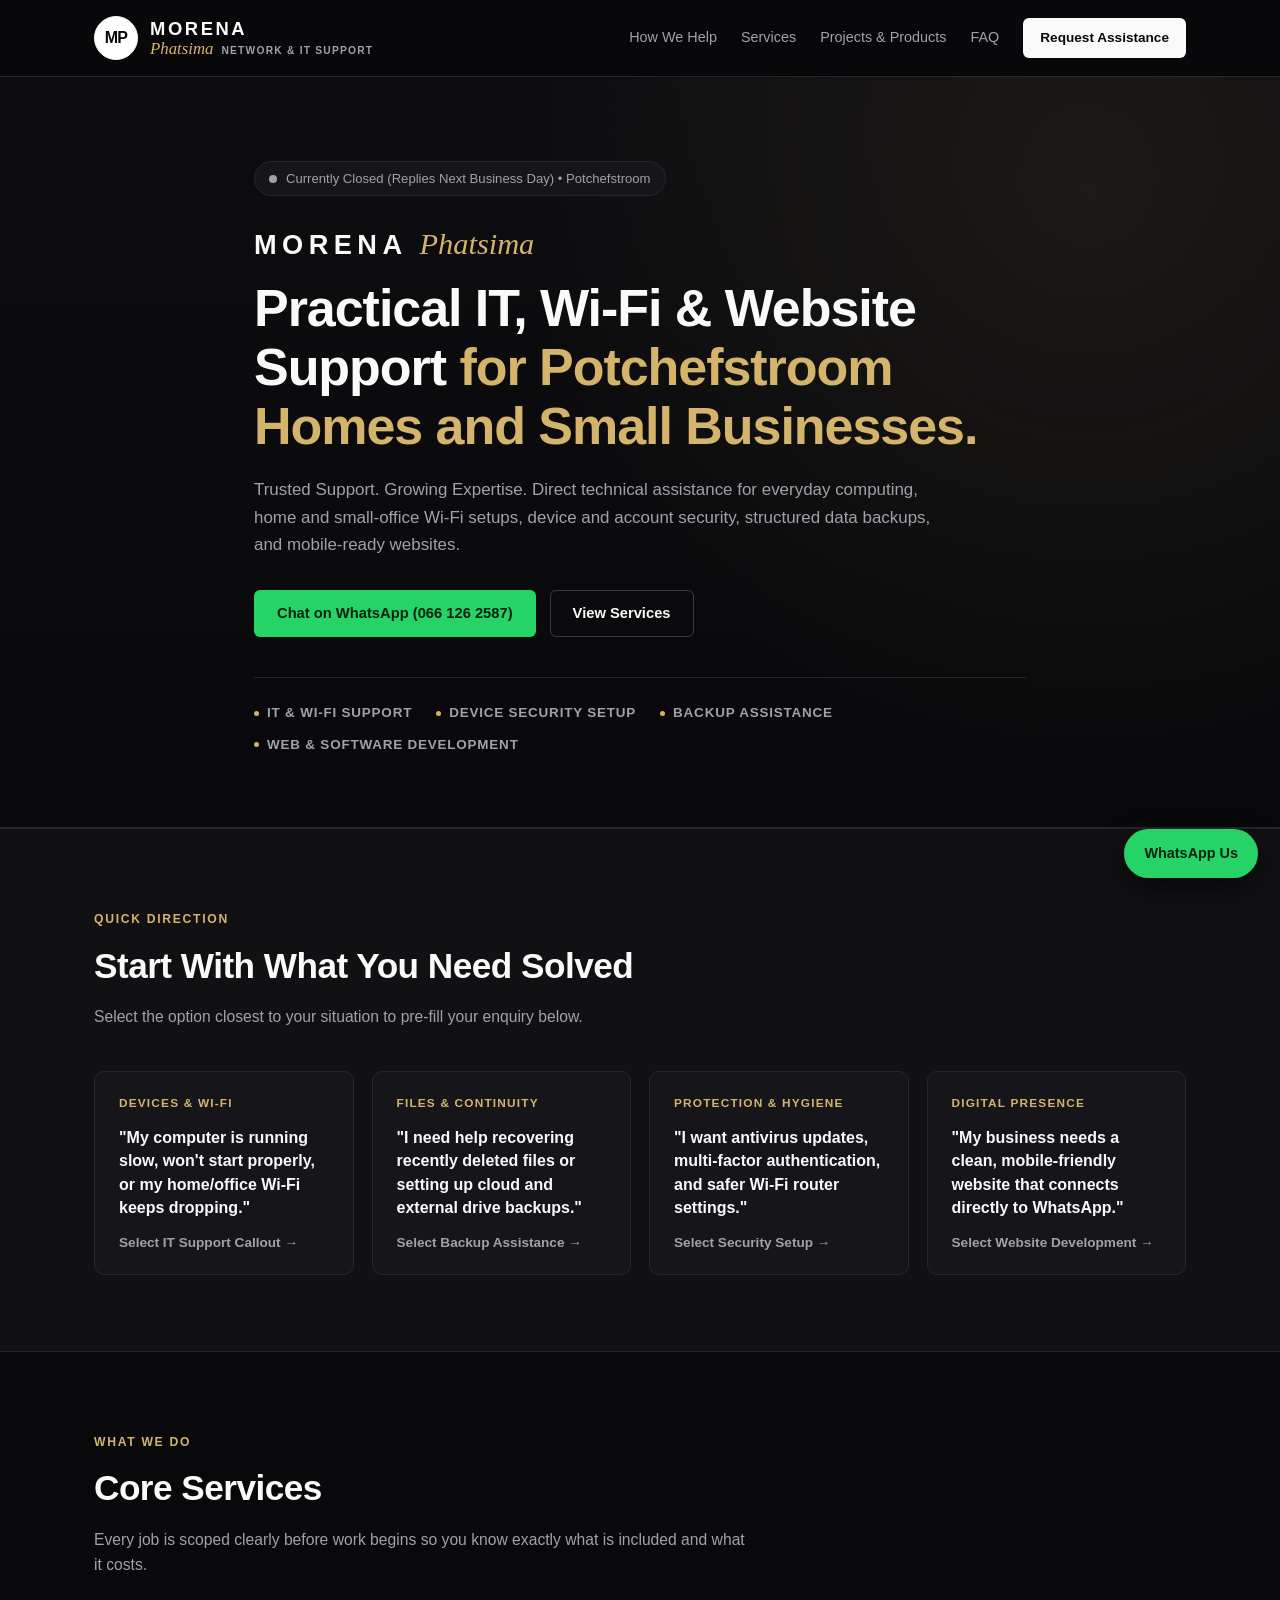
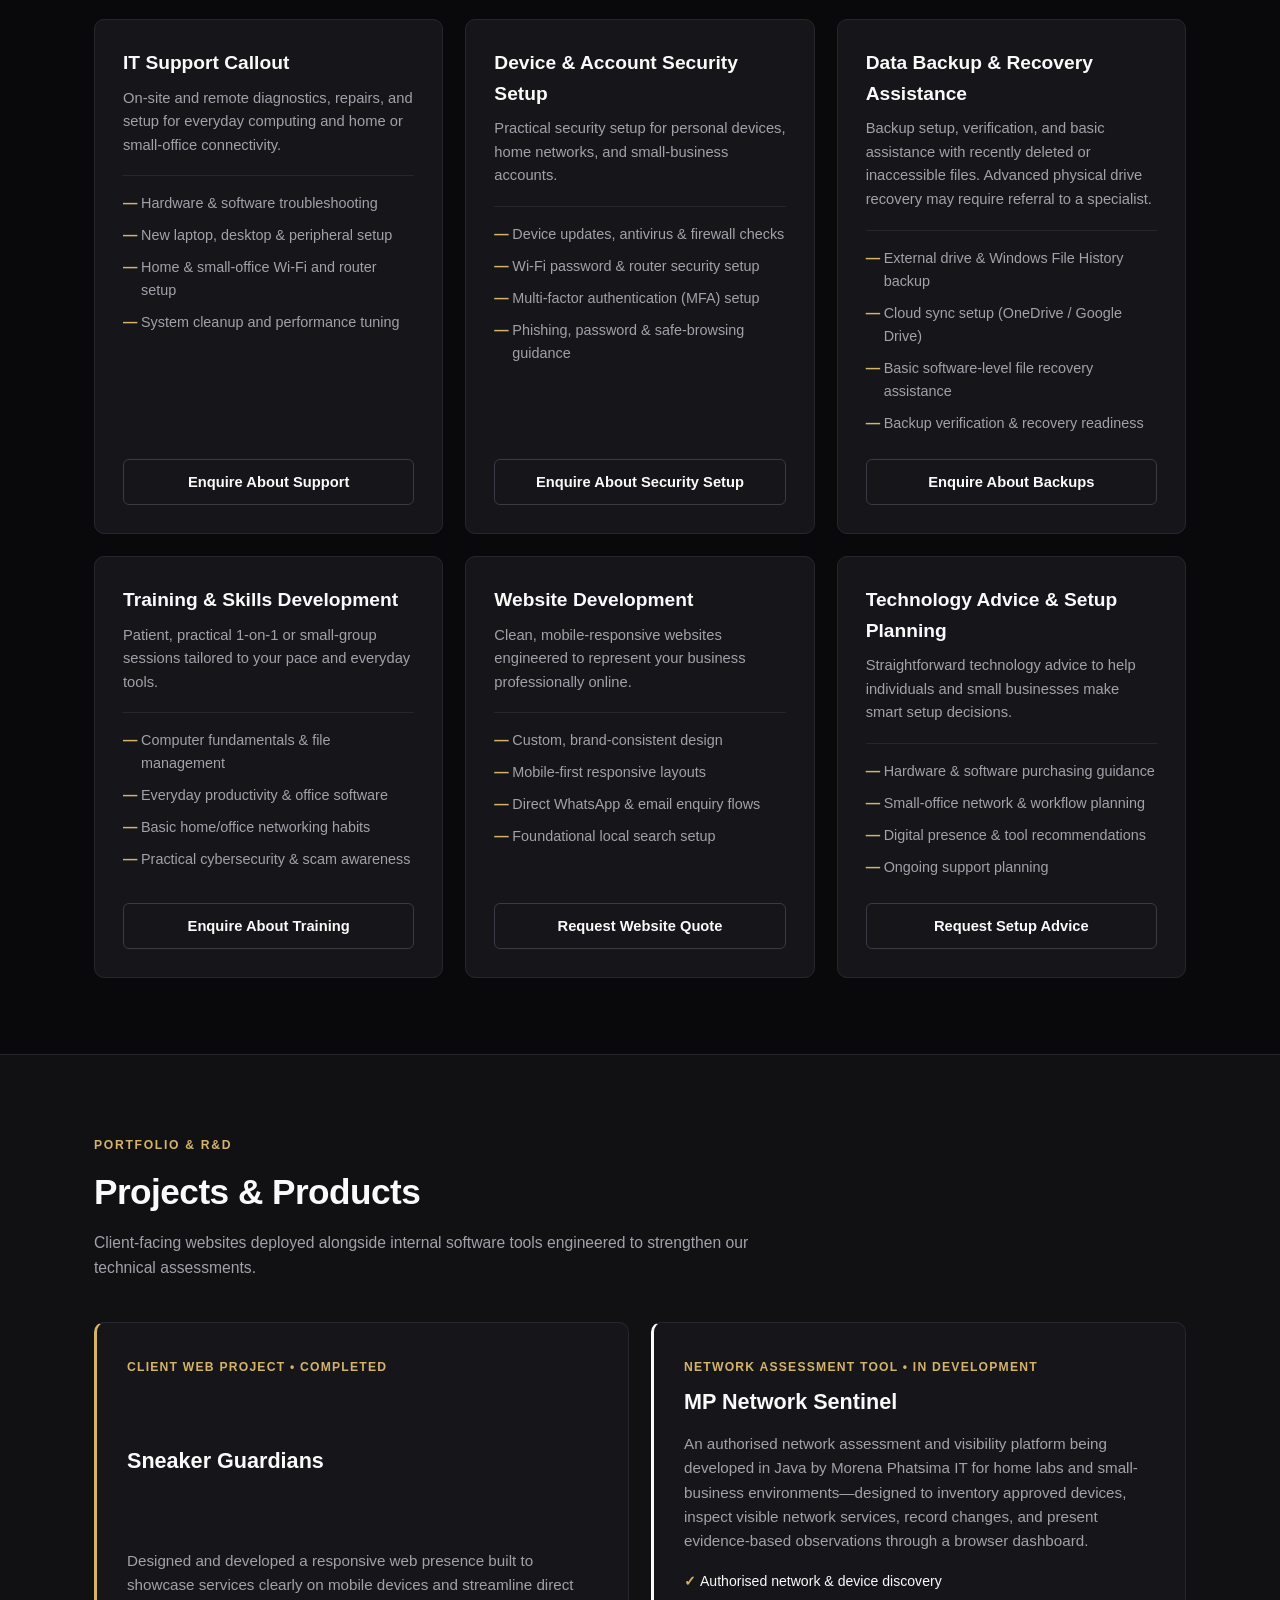
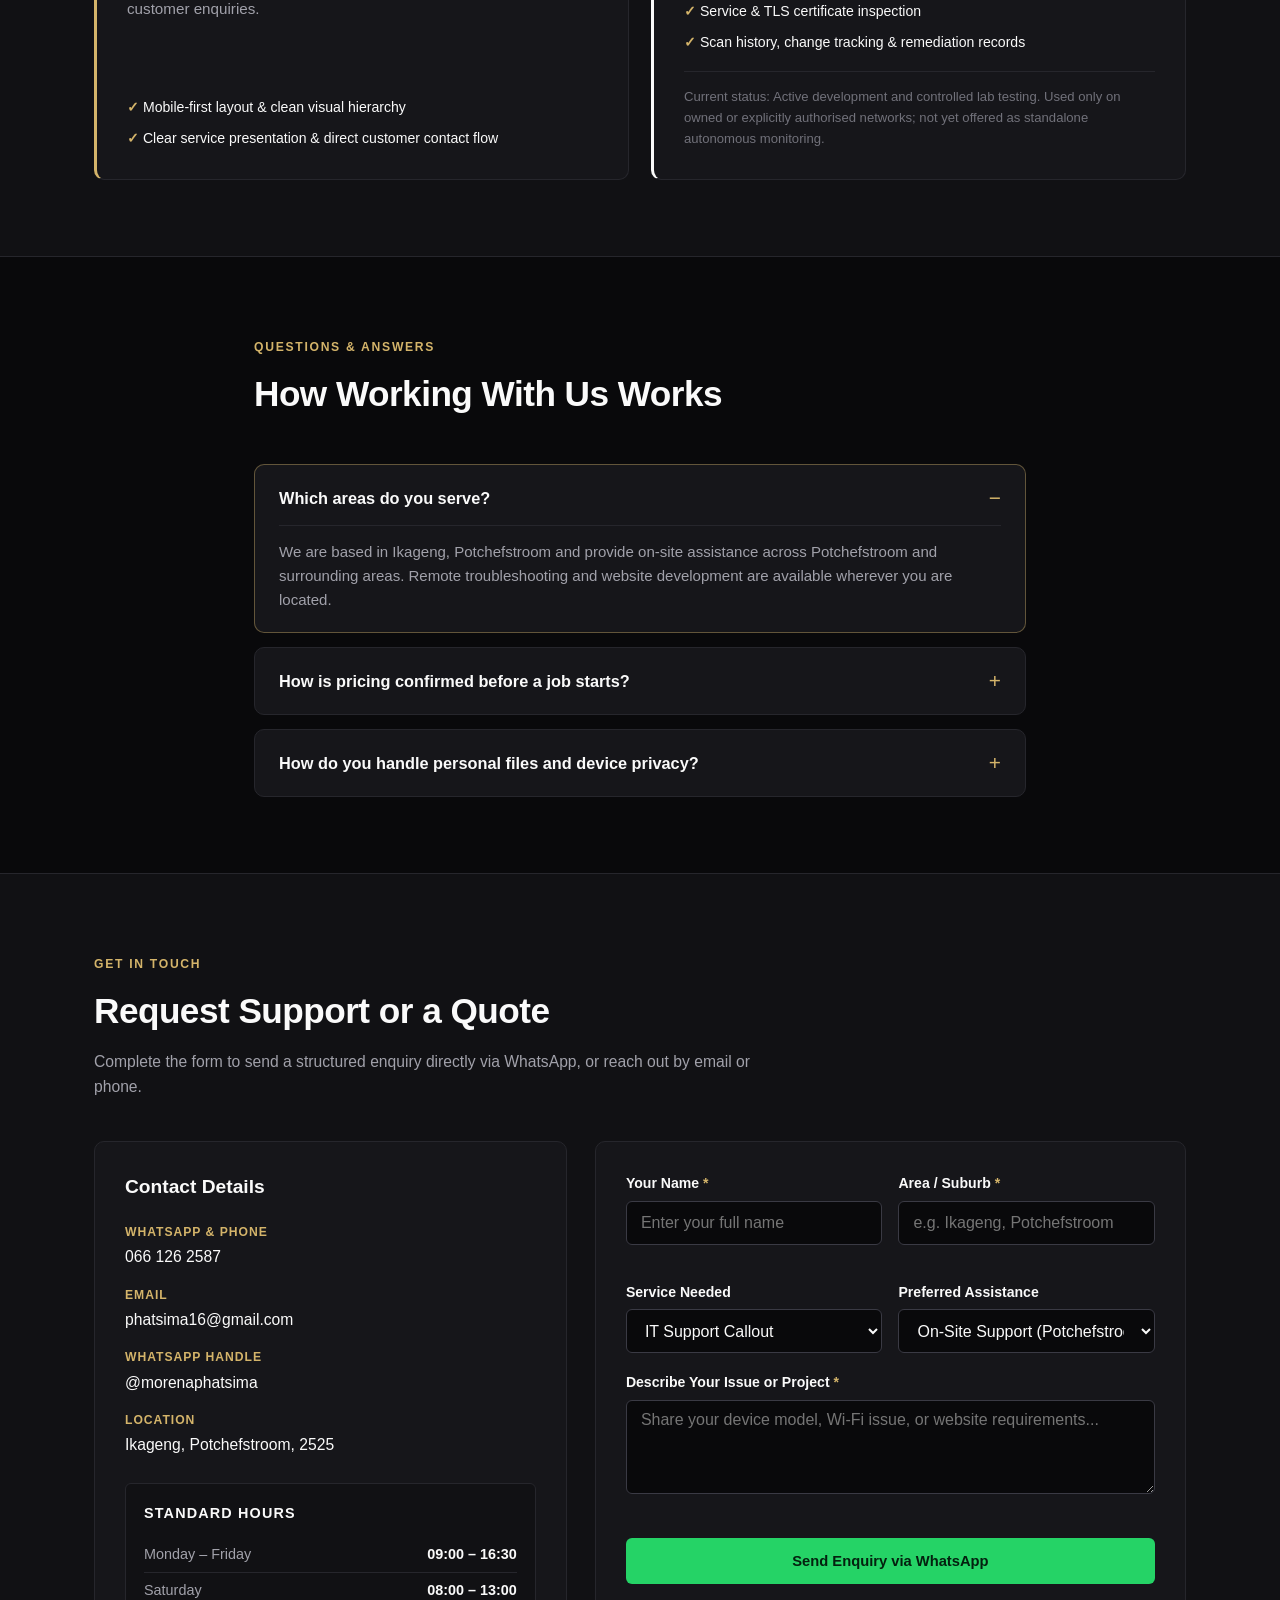
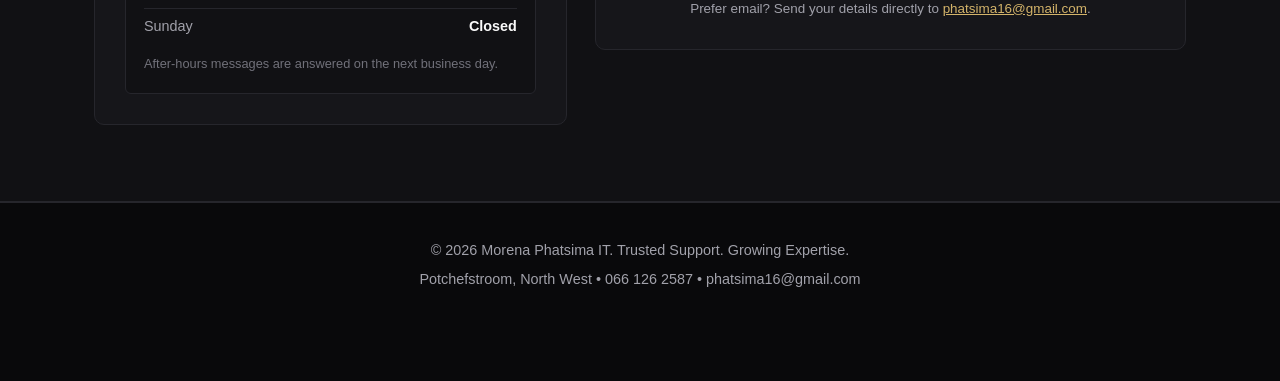
==== index.html @ 5d238878 "Launch Morena Phatsima IT production website" ====
<!DOCTYPE html>
<html lang="en-ZA">
<head>
  <meta charset="UTF-8" />
  <meta name="viewport" content="width=device-width, initial-scale=1.0" />
  <title>MORENA PHATSIMA IT | Local IT, Wi-Fi &amp; Web Support in Potchefstroom</title>
  <meta name="description" content="Trusted Support. Growing Expertise. Practical IT support, home and small-office Wi-Fi troubleshooting, device security setup, data backup assistance, and website development in Potchefstroom." />
  <meta name="robots" content="index, follow" />
  <link rel="canonical" href="https://morenaphatsimait.co.za/" />
  <link rel="icon" type="image/png" href="assets/logo.png" />

  <!-- Open Graph / WhatsApp & Social Link Previews -->
  <meta property="og:type" content="website" />
  <meta property="og:url" content="https://morenaphatsimait.co.za/" />
  <meta property="og:title" content="MORENA PHATSIMA IT — Local IT, Wi-Fi &amp; Web Support" />
  <meta property="og:description" content="Trusted Support. Growing Expertise. Serving Potchefstroom homes, students, and small businesses." />
  <meta property="og:image" content="https://morenaphatsimait.co.za/assets/og-banner.jpg" />
  <meta property="og:image:width" content="1200" />
  <meta property="og:image:height" content="630" />
  <meta property="og:locale" content="en_ZA" />

  <!-- Verified Local Business Structured Data -->
  <script type="application/ld+json">
  {
    "@context": "https://schema.org",
    "@type": "ProfessionalService",
    "name": "Morena Phatsima IT",
    "slogan": "Trusted Support. Growing Expertise.",
    "description": "Local IT support, home and small-office Wi-Fi troubleshooting, device and account security setup, data backup assistance, training, and website development in Potchefstroom.",
    "telephone": "+27661262587",
    "email": "phatsima16@gmail.com",
    "address": {
      "@type": "PostalAddress",
      "addressLocality": "Ikageng, Potchefstroom",
      "addressRegion": "North West",
      "postalCode": "2525",
      "addressCountry": "ZA"
    },
    "areaServed": [
      { "@type": "City", "name": "Potchefstroom" },
      { "@type": "Place", "name": "Ikageng" }
    ],
    "openingHoursSpecification": [
      {
        "@type": "OpeningHoursSpecification",
        "dayOfWeek": ["Monday", "Tuesday", "Wednesday", "Thursday", "Friday"],
        "opens": "09:00",
        "closes": "16:30"
      },
      {
        "@type": "OpeningHoursSpecification",
        "dayOfWeek": "Saturday",
        "opens": "08:00",
        "closes": "13:00"
      }
    ]
  }
  </script>

  <link rel="stylesheet" href="css/styles.css" />
</head>
<body>
  <a href="#main-content" class="skip-link">Skip to main content</a>

  <!-- Sticky Header -->
  <header class="site-header">
    <div class="container nav-container">
      <a href="#" class="brand-lockup" aria-label="Morena Phatsima IT Home">
        <img
          src="assets/logo.png"
          alt="MP Monogram Logo"
          class="brand-logo"
          width="44"
          height="44"
          onerror="this.hidden=true; this.nextElementSibling.hidden=false;"
        />
        <span class="brand-monogram" hidden aria-hidden="true">MP</span>
        <span class="brand-wordmark">
          <span class="wordmark-main">MORENA</span>
          <span class="wordmark-sub-row">
            <span class="wordmark-script">Phatsima</span>
            <span class="wordmark-descriptor">NETWORK &amp; IT SUPPORT</span>
          </span>
        </span>
      </a>

      <button
        type="button"
        class="nav-toggle"
        id="navToggle"
        aria-expanded="false"
        aria-controls="primaryNav"
        aria-label="Open navigation menu"
      >
        <span class="hamburger" aria-hidden="true"></span>
      </button>

      <nav class="primary-nav" id="primaryNav" aria-label="Primary Navigation">
        <a href="#match" class="nav-link">How We Help</a>
        <a href="#services" class="nav-link">Services</a>
        <a href="#work" class="nav-link">Projects &amp; Products</a>
        <a href="#faq" class="nav-link">FAQ</a>
        <a href="#contact" class="btn btn-primary btn-sm">Request Assistance</a>
      </nav>
    </div>
  </header>

  <main id="main-content">
    <!-- Hero Section -->
    <section class="hero">
      <div class="container hero-inner">
        <div class="status-pill" id="liveStatusPill" role="status" aria-live="polite">
          <span class="status-dot" aria-hidden="true"></span>
          <span id="liveStatusText">Serving Potchefstroom &amp; Surrounding Areas</span>
        </div>

        <div class="hero-identity" aria-hidden="true">
          <span class="hero-wordmark">MORENA</span>
          <span class="hero-signature">Phatsima</span>
        </div>

        <h1 class="hero-title">Practical IT, Wi-Fi &amp; Website Support <span>for Potchefstroom Homes and Small Businesses.</span></h1>

        <p class="hero-lead">
          Trusted Support. Growing Expertise. Direct technical assistance for everyday computing, home and small-office Wi-Fi setups, device and account security, structured data backups, and mobile-ready websites.
        </p>

        <div class="hero-actions">
          <a
            href="https://wa.me/27661262587?text=Hi%20Morena%20Phatsima%20IT%2C%20I%20would%20like%20to%20enquire%20about%20your%20IT%20services."
            target="_blank"
            rel="noopener noreferrer"
            class="btn btn-whatsapp"
          >
            Chat on WhatsApp (066 126 2587)
          </a>
          <a href="#services" class="btn btn-outline">
            View Services
          </a>
        </div>

        <ul class="hero-pillars" aria-label="Core focus areas">
          <li>IT &amp; Wi-Fi Support</li>
          <li>Device Security Setup</li>
          <li>Backup Assistance</li>
          <li>Web &amp; Software Development</li>
        </ul>
      </div>
    </section>

    <!-- Problem-to-Service Matcher -->
    <section id="match" class="section section-alt">
      <div class="container">
        <header class="section-header">
          <span class="eyebrow">Quick Direction</span>
          <h2>Start With What You Need Solved</h2>
          <p>Select the option closest to your situation to pre-fill your enquiry below.</p>
        </header>

        <div class="match-grid">
          <button type="button" class="match-card" data-service="IT Support Callout">
            <span class="match-label">Devices &amp; Wi-Fi</span>
            <h3>"My computer is running slow, won't start properly, or my home/office Wi-Fi keeps dropping."</h3>
            <span class="match-cta">Select IT Support Callout &rarr;</span>
          </button>

          <button type="button" class="match-card" data-service="Data Backup & Recovery Assistance">
            <span class="match-label">Files &amp; Continuity</span>
            <h3>"I need help recovering recently deleted files or setting up cloud and external drive backups."</h3>
            <span class="match-cta">Select Backup Assistance &rarr;</span>
          </button>

          <button type="button" class="match-card" data-service="Device & Account Security Setup">
            <span class="match-label">Protection &amp; Hygiene</span>
            <h3>"I want antivirus updates, multi-factor authentication, and safer Wi-Fi router settings."</h3>
            <span class="match-cta">Select Security Setup &rarr;</span>
          </button>

          <button type="button" class="match-card" data-service="Website Development">
            <span class="match-label">Digital Presence</span>
            <h3>"My business needs a clean, mobile-friendly website that connects directly to WhatsApp."</h3>
            <span class="match-cta">Select Website Development &rarr;</span>
          </button>
        </div>
      </div>
    </section>

    <!-- Core Services Catalogue -->
    <section id="services" class="section">
      <div class="container">
        <header class="section-header">
          <span class="eyebrow">What We Do</span>
          <h2>Core Services</h2>
          <p>Every job is scoped clearly before work begins so you know exactly what is included and what it costs.</p>
        </header>

        <div class="services-grid">
          <article class="service-card">
            <div class="service-body">
              <h3>IT Support Callout</h3>
              <p class="service-desc">On-site and remote diagnostics, repairs, and setup for everyday computing and home or small-office connectivity.</p>
              <ul class="service-list">
                <li>Hardware &amp; software troubleshooting</li>
                <li>New laptop, desktop &amp; peripheral setup</li>
                <li>Home &amp; small-office Wi-Fi and router setup</li>
                <li>System cleanup and performance tuning</li>
              </ul>
            </div>
            <button type="button" class="btn btn-outline btn-block" data-service="IT Support Callout">
              Enquire About Support
            </button>
          </article>

          <article class="service-card">
            <div class="service-body">
              <h3>Device &amp; Account Security Setup</h3>
              <p class="service-desc">Practical security setup for personal devices, home networks, and small-business accounts.</p>
              <ul class="service-list">
                <li>Device updates, antivirus &amp; firewall checks</li>
                <li>Wi-Fi password &amp; router security setup</li>
                <li>Multi-factor authentication (MFA) setup</li>
                <li>Phishing, password &amp; safe-browsing guidance</li>
              </ul>
            </div>
            <button type="button" class="btn btn-outline btn-block" data-service="Device & Account Security Setup">
              Enquire About Security Setup
            </button>
          </article>

          <article class="service-card">
            <div class="service-body">
              <h3>Data Backup &amp; Recovery Assistance</h3>
              <p class="service-desc">Backup setup, verification, and basic assistance with recently deleted or inaccessible files. Advanced physical drive recovery may require referral to a specialist.</p>
              <ul class="service-list">
                <li>External drive &amp; Windows File History backup</li>
                <li>Cloud sync setup (OneDrive / Google Drive)</li>
                <li>Basic software-level file recovery assistance</li>
                <li>Backup verification &amp; recovery readiness</li>
              </ul>
            </div>
            <button type="button" class="btn btn-outline btn-block" data-service="Data Backup & Recovery Assistance">
              Enquire About Backups
            </button>
          </article>

          <article class="service-card">
            <div class="service-body">
              <h3>Training &amp; Skills Development</h3>
              <p class="service-desc">Patient, practical 1-on-1 or small-group sessions tailored to your pace and everyday tools.</p>
              <ul class="service-list">
                <li>Computer fundamentals &amp; file management</li>
                <li>Everyday productivity &amp; office software</li>
                <li>Basic home/office networking habits</li>
                <li>Practical cybersecurity &amp; scam awareness</li>
              </ul>
            </div>
            <button type="button" class="btn btn-outline btn-block" data-service="Training & Skills Development">
              Enquire About Training
            </button>
          </article>

          <article class="service-card">
            <div class="service-body">
              <h3>Website Development</h3>
              <p class="service-desc">Clean, mobile-responsive websites engineered to represent your business professionally online.</p>
              <ul class="service-list">
                <li>Custom, brand-consistent design</li>
                <li>Mobile-first responsive layouts</li>
                <li>Direct WhatsApp &amp; email enquiry flows</li>
                <li>Foundational local search setup</li>
              </ul>
            </div>
            <button type="button" class="btn btn-outline btn-block" data-service="Website Development">
              Request Website Quote
            </button>
          </article>

          <article class="service-card">
            <div class="service-body">
              <h3>Technology Advice &amp; Setup Planning</h3>
              <p class="service-desc">Straightforward technology advice to help individuals and small businesses make smart setup decisions.</p>
              <ul class="service-list">
                <li>Hardware &amp; software purchasing guidance</li>
                <li>Small-office network &amp; workflow planning</li>
                <li>Digital presence &amp; tool recommendations</li>
                <li>Ongoing support planning</li>
              </ul>
            </div>
            <button type="button" class="btn btn-outline btn-block" data-service="Technology Advice & Setup Planning">
              Request Setup Advice
            </button>
          </article>
        </div>
      </div>
    </section>

    <!-- Projects & Products -->
    <section id="work" class="section section-alt">
      <div class="container">
        <header class="section-header">
          <span class="eyebrow">Portfolio &amp; R&amp;D</span>
          <h2>Projects &amp; Products</h2>
          <p>Client-facing websites deployed alongside internal software tools engineered to strengthen our technical assessments.</p>
        </header>

        <div class="work-grid">
          <article class="work-card">
            <div class="work-meta">
              <span class="work-tag">Client Web Project &bull; Completed</span>
            </div>
            <h3>Sneaker Guardians</h3>
            <p>
              Designed and developed a responsive web presence built to showcase services clearly on mobile devices and streamline direct customer enquiries.
            </p>
            <ul class="work-highlights">
              <li>Mobile-first layout &amp; clean visual hierarchy</li>
              <li>Clear service presentation &amp; direct customer contact flow</li>
            </ul>
          </article>

          <article class="work-card work-card-dev">
            <div class="work-meta">
              <span class="work-tag">Network Assessment Tool &bull; In Development</span>
            </div>
            <h3>MP Network Sentinel</h3>
            <p>
              An authorised network assessment and visibility platform being developed in Java by Morena Phatsima IT for home labs and small-business environments—designed to inventory approved devices, inspect visible network services, record changes, and present evidence-based observations through a browser dashboard.
            </p>
            <ul class="work-highlights">
              <li>Authorised network &amp; device discovery</li>
              <li>Service &amp; TLS certificate inspection</li>
              <li>Scan history, change tracking &amp; remediation records</li>
            </ul>
            <p class="work-status">
              Current status: Active development and controlled lab testing. Used only on owned or explicitly authorised networks; not yet offered as standalone autonomous monitoring.
            </p>
          </article>
        </div>
      </div>
    </section>

    <!-- FAQ Section -->
    <section id="faq" class="section">
      <div class="container faq-wrapper">
        <header class="section-header">
          <span class="eyebrow">Questions &amp; Answers</span>
          <h2>How Working With Us Works</h2>
        </header>

        <div class="faq-list">
          <details class="faq-item" open>
            <summary>Which areas do you serve?</summary>
            <p>We are based in Ikageng, Potchefstroom and provide on-site assistance across Potchefstroom and surrounding areas. Remote troubleshooting and website development are available wherever you are located.</p>
          </details>

          <details class="faq-item">
            <summary>How is pricing confirmed before a job starts?</summary>
            <p>Once you share the issue or project details via WhatsApp or email, we confirm the scope, estimated time, and exact fee upfront before any work or callout takes place.</p>
          </details>

          <details class="faq-item">
            <summary>How do you handle personal files and device privacy?</summary>
            <p>We treat all client devices and files strictly confidentially. Before performing system resets or drive work, we verify backup options with you first so your important data remains protected.</p>
          </details>
        </div>
      </div>
    </section>

    <!-- Contact & Enquiry Builder -->
    <section id="contact" class="section section-alt">
      <div class="container">
        <header class="section-header">
          <span class="eyebrow">Get In Touch</span>
          <h2>Request Support or a Quote</h2>
          <p>Complete the form to send a structured enquiry directly via WhatsApp, or reach out by email or phone.</p>
        </header>

        <div class="contact-grid">
          <aside class="contact-details">
            <h3>Contact Details</h3>
            <dl class="detail-list">
              <div>
                <dt>WhatsApp &amp; Phone</dt>
                <dd><a href="tel:+27661262587">066 126 2587</a></dd>
              </div>
              <div>
                <dt>Email</dt>
                <dd><a href="mailto:phatsima16@gmail.com">phatsima16@gmail.com</a></dd>
              </div>
              <div>
                <dt>WhatsApp Handle</dt>
                <dd>@morenaphatsima</dd>
              </div>
              <div>
                <dt>Location</dt>
                <dd>Ikageng, Potchefstroom, 2525</dd>
              </div>
            </dl>

            <div class="hours-card">
              <h4>Standard Hours</h4>
              <dl class="hours-list">
                <div><dt>Monday – Friday</dt><dd>09:00 – 16:30</dd></div>
                <div><dt>Saturday</dt><dd>08:00 – 13:00</dd></div>
                <div><dt>Sunday</dt><dd>Closed</dd></div>
              </dl>
              <p class="hours-note">After-hours messages are answered on the next business day.</p>
            </div>
          </aside>

          <form id="enquiryForm" class="enquiry-form" novalidate>
            <div class="form-row">
              <div class="form-group">
                <label for="clientName">Your Name <span aria-hidden="true">*</span></label>
                <input type="text" id="clientName" name="clientName" autocomplete="name" placeholder="Enter your full name" required />
                <span class="field-error" id="errorName" role="alert"></span>
              </div>

              <div class="form-group">
                <label for="clientArea">Area / Suburb <span aria-hidden="true">*</span></label>
                <input type="text" id="clientArea" name="clientArea" autocomplete="address-level2" placeholder="e.g. Ikageng, Potchefstroom" required />
                <span class="field-error" id="errorArea" role="alert"></span>
              </div>
            </div>

            <div class="form-row">
              <div class="form-group">
                <label for="serviceSelect">Service Needed</label>
                <select id="serviceSelect" name="serviceSelect">
                  <option value="IT Support Callout">IT Support Callout</option>
                  <option value="Device & Account Security Setup">Device &amp; Account Security Setup</option>
                  <option value="Data Backup & Recovery Assistance">Data Backup &amp; Recovery Assistance</option>
                  <option value="Training & Skills Development">Training &amp; Skills Development</option>
                  <option value="Website Development">Website Development</option>
                  <option value="Technology Advice & Setup Planning">Technology Advice &amp; Setup Planning</option>
                </select>
              </div>

              <div class="form-group">
                <label for="supportType">Preferred Assistance</label>
                <select id="supportType" name="supportType">
                  <option value="On-Site Support (Potchefstroom)">On-Site Support (Potchefstroom)</option>
                  <option value="Remote Support">Remote Support</option>
                  <option value="Not Sure — Please Advise">Not Sure — Please Advise</option>
                </select>
              </div>
            </div>

            <div class="form-group">
              <label for="enquiryDetails">Describe Your Issue or Project <span aria-hidden="true">*</span></label>
              <textarea id="enquiryDetails" name="enquiryDetails" rows="4" placeholder="Share your device model, Wi-Fi issue, or website requirements..." required></textarea>
              <span class="field-error" id="errorDetails" role="alert"></span>
            </div>

            <button type="submit" class="btn btn-whatsapp btn-block">
              Send Enquiry via WhatsApp
            </button>

            <p class="form-helper">
              Prefer email? Send your details directly to
              <a href="mailto:phatsima16@gmail.com?subject=IT%20Enquiry%20-%20Morena%20Phatsima%20IT">phatsima16@gmail.com</a>.
            </p>
          </form>
        </div>
      </div>
    </section>
  </main>

  <footer class="site-footer">
    <div class="container footer-inner">
      <p>&copy; <span id="currentYear"></span> Morena Phatsima IT. Trusted Support. Growing Expertise.</p>
      <p class="footer-meta">Potchefstroom, North West &bull; 066 126 2587 &bull; phatsima16@gmail.com</p>
    </div>
  </footer>

  <!-- Floating WhatsApp Quick Action -->
  <a
    href="https://wa.me/27661262587?text=Hi%20Morena%20Phatsima%20IT%2C%20I%20visited%20your%20website%20and%20would%20like%20assistance."
    target="_blank"
    rel="noopener noreferrer"
    class="floating-wa"
    aria-label="Chat with Morena Phatsima IT on WhatsApp"
  >
    WhatsApp Us
  </a>

  <script src="js/main.js"></script>
</body>
</html>
---- css/styles.css ----
/* ==========================================================================
   MORENA PHATSIMA IT — Production Design System
   Minimalist Black & White Identity with Champagne-Gold Accents
   ========================================================================== */

:root {
  /* Core Palette */
  --bg-canvas: #09090b;
  --bg-surface: #111114;
  --bg-card: #16161a;
  --bg-card-hover: #1c1c21;

  /* Borders */
  --border-subtle: #26262c;
  --border-strong: #3a3a44;

  /* Brand Typography & Accents */
  --text-primary: #fafafa;
  --text-secondary: #a1a1aa;
  --text-muted: #71717a;

  --champagne: #d4b46a;
  --champagne-soft: rgba(212, 180, 106, 0.12);
  --champagne-border: rgba(212, 180, 106, 0.4);

  /* Action Colors (WCAG AA/AAA Contrast Verified) */
  --whatsapp-bg: #25d366;
  --whatsapp-hover: #1ebe5d;
  --whatsapp-text: #04210f;

  --status-open: #22c55e;
  --status-closed: #a1a1aa;
  --error-color: #f87171;

  /* Layout & Typography */
  --font-sans: -apple-system, BlinkMacSystemFont, "Segoe UI", Roboto, Inter, Helvetica, Arial, sans-serif;
  --font-script: "Brush Script MT", "Segoe Script", "Snell Roundhand", Georgia, serif;
  --container-max: 1140px;
  --radius-sm: 6px;
  --radius-md: 10px;
  --radius-lg: 14px;
  --transition: 0.2s ease;
}

/* Reset & Base */
*,
*::before,
*::after {
  box-sizing: border-box;
  margin: 0;
  padding: 0;
}

html {
  scroll-behavior: smooth;
  scroll-padding-top: 84px;
}

body {
  font-family: var(--font-sans);
  background-color: var(--bg-canvas);
  color: var(--text-primary);
  line-height: 1.6;
  -webkit-font-smoothing: antialiased;
}

img {
  max-width: 100%;
  display: block;
}

[hidden] {
  display: none !important;
}

a {
  color: inherit;
  text-decoration: none;
}

button,
input,
select,
textarea {
  font-family: inherit;
  font-size: 1rem;
  color: inherit;
}

/* Keyboard Accessibility */
:focus-visible {
  outline: 2px solid var(--champagne);
  outline-offset: 3px;
}

.skip-link {
  position: absolute;
  top: -100px;
  left: 16px;
  background: var(--text-primary);
  color: var(--bg-canvas);
  padding: 10px 16px;
  border-radius: var(--radius-sm);
  font-weight: 700;
  z-index: 999;
  transition: top 0.15s ease;
}

.skip-link:focus {
  top: 16px;
}

.container {
  width: 100%;
  max-width: var(--container-max);
  margin: 0 auto;
  padding: 0 24px;
}

/* ==========================================================================
   Header & Brand Lockup
   ========================================================================== */

.site-header {
  position: sticky;
  top: 0;
  z-index: 100;
  background: rgba(9, 9, 11, 0.92);
  backdrop-filter: blur(12px);
  border-bottom: 1px solid var(--border-subtle);
}

.nav-container {
  display: flex;
  align-items: center;
  justify-content: space-between;
  min-height: 76px;
  gap: 16px;
}

.brand-lockup {
  display: flex;
  align-items: center;
  gap: 12px;
}

.brand-logo,
.brand-monogram {
  width: 44px;
  height: 44px;
  border-radius: 50%;
  flex-shrink: 0;
  border: 1.5px solid var(--text-primary);
}

.brand-logo {
  object-fit: cover;
  background: #ffffff;
}

.brand-monogram {
  display: grid;
  place-items: center;
  background: #ffffff;
  color: #09090b;
  font-weight: 900;
  font-size: 1rem;
  letter-spacing: -0.04em;
}

.brand-wordmark {
  display: flex;
  flex-direction: column;
  line-height: 1.05;
}

.wordmark-main {
  font-weight: 900;
  font-size: 1.15rem;
  letter-spacing: 0.14em;
  color: var(--text-primary);
}

.wordmark-sub-row {
  display: flex;
  align-items: baseline;
  gap: 8px;
  margin-top: 2px;
}

.wordmark-script {
  font-family: var(--font-script);
  font-style: italic;
  font-size: 1.05rem;
  color: var(--champagne);
}

.wordmark-descriptor {
  font-size: 0.64rem;
  font-weight: 700;
  letter-spacing: 0.12em;
  color: var(--text-secondary);
  text-transform: uppercase;
}

/* Primary Navigation */
.primary-nav {
  display: flex;
  align-items: center;
  gap: 24px;
}

.nav-link {
  font-size: 0.9rem;
  font-weight: 500;
  color: var(--text-secondary);
  transition: color var(--transition);
}

.nav-link:hover {
  color: var(--text-primary);
}

/* Mobile Hamburger Toggle */
.nav-toggle {
  display: none;
  background: transparent;
  border: 1px solid var(--border-subtle);
  border-radius: var(--radius-sm);
  width: 44px;
  height: 44px;
  align-items: center;
  justify-content: center;
  cursor: pointer;
}

.hamburger,
.hamburger::before,
.hamburger::after {
  display: block;
  width: 20px;
  height: 2px;
  background: var(--text-primary);
  position: relative;
  transition: transform 0.2s ease, background 0.2s ease;
}

.hamburger::before,
.hamburger::after {
  content: "";
  position: absolute;
  left: 0;
}

.hamburger::before {
  top: -6px;
}

.hamburger::after {
  top: 6px;
}

/* ==========================================================================
   Buttons
   ========================================================================== */

.btn {
  display: inline-flex;
  align-items: center;
  justify-content: center;
  gap: 8px;
  min-height: 46px;
  padding: 11px 22px;
  border-radius: var(--radius-sm);
  font-weight: 600;
  font-size: 0.92rem;
  cursor: pointer;
  border: 1px solid transparent;
  transition: background-color var(--transition), border-color var(--transition), color var(--transition), transform 0.12s ease;
}

.btn:active {
  transform: translateY(1px);
}

.btn-sm {
  min-height: 38px;
  padding: 8px 16px;
  font-size: 0.85rem;
}

.btn-block {
  width: 100%;
}

.btn-primary {
  background: var(--text-primary);
  color: var(--bg-canvas);
}

.btn-primary:hover {
  background: var(--champagne);
  color: var(--bg-canvas);
}

.btn-whatsapp {
  background: var(--whatsapp-bg);
  color: var(--whatsapp-text);
  font-weight: 700;
}

.btn-whatsapp:hover {
  background: var(--whatsapp-hover);
}

.btn-outline {
  background: transparent;
  border-color: var(--border-strong);
  color: var(--text-primary);
}

.btn-outline:hover {
  border-color: var(--champagne);
  color: var(--champagne);
}

/* ==========================================================================
   Hero Section
   ========================================================================== */

.hero {
  padding: 84px 0 72px;
  border-bottom: 1px solid var(--border-subtle);
  background:
    radial-gradient(circle at 85% 15%, rgba(212, 180, 106, 0.08), transparent 45%),
    linear-gradient(180deg, #0d0d10 0%, #09090b 100%);
}

.hero-inner {
  max-width: 820px;
}

.status-pill {
  display: inline-flex;
  align-items: center;
  gap: 9px;
  padding: 6px 14px;
  border-radius: 999px;
  background: var(--bg-card);
  border: 1px solid var(--border-subtle);
  font-size: 0.82rem;
  font-weight: 500;
  color: var(--text-secondary);
  margin-bottom: 24px;
}

.status-dot {
  width: 8px;
  height: 8px;
  border-radius: 50%;
  background: var(--champagne);
}

.status-pill.is-open .status-dot {
  background: var(--status-open);
  box-shadow: 0 0 8px rgba(34, 197, 94, 0.6);
}

.status-pill.is-closed .status-dot {
  background: var(--status-closed);
}

.hero-identity {
  display: flex;
  align-items: baseline;
  gap: 12px;
  margin-bottom: 10px;
}

.hero-wordmark {
  font-size: clamp(1.3rem, 2.5vw, 1.7rem);
  font-weight: 900;
  letter-spacing: 0.2em;
  color: var(--text-primary);
}

.hero-signature {
  font-family: var(--font-script);
  font-style: italic;
  font-size: clamp(1.4rem, 2.8vw, 1.9rem);
  color: var(--champagne);
}

.hero-title {
  font-size: clamp(2rem, 4.4vw, 3.25rem);
  font-weight: 800;
  line-height: 1.14;
  letter-spacing: -0.02em;
  margin-bottom: 20px;
}

.hero-title span {
  color: var(--champagne);
}

.hero-lead {
  font-size: 1.06rem;
  color: var(--text-secondary);
  max-width: 680px;
  margin-bottom: 32px;
}

.hero-actions {
  display: flex;
  flex-wrap: wrap;
  gap: 14px;
  margin-bottom: 40px;
}

.hero-pillars {
  list-style: none;
  display: flex;
  flex-wrap: wrap;
  gap: 10px 24px;
  padding-top: 24px;
  border-top: 1px solid var(--border-subtle);
  font-size: 0.84rem;
  font-weight: 600;
  letter-spacing: 0.06em;
  text-transform: uppercase;
  color: var(--text-secondary);
}

.hero-pillars li {
  display: flex;
  align-items: center;
  gap: 8px;
}

.hero-pillars li::before {
  content: "";
  width: 5px;
  height: 5px;
  background: var(--champagne);
  border-radius: 50%;
}

/* ==========================================================================
   Sections & Headings
   ========================================================================== */

.section {
  padding: 76px 0;
}

.section-alt {
  background-color: var(--bg-surface);
  border-top: 1px solid var(--border-subtle);
  border-bottom: 1px solid var(--border-subtle);
}

.section-header {
  max-width: 660px;
  margin-bottom: 42px;
}

.eyebrow {
  display: inline-block;
  font-size: 0.76rem;
  font-weight: 700;
  letter-spacing: 0.14em;
  text-transform: uppercase;
  color: var(--champagne);
  margin-bottom: 8px;
}

.section-header h2 {
  font-size: clamp(1.65rem, 3vw, 2.2rem);
  font-weight: 800;
  letter-spacing: -0.015em;
  margin-bottom: 10px;
}

.section-header p {
  color: var(--text-secondary);
  font-size: 0.98rem;
}

/* ==========================================================================
   Problem-to-Service Matcher
   ========================================================================== */

.match-grid {
  display: grid;
  grid-template-columns: repeat(auto-fit, minmax(250px, 1fr));
  gap: 18px;
}

.match-card {
  text-align: left;
  background: var(--bg-card);
  border: 1px solid var(--border-subtle);
  border-radius: var(--radius-md);
  padding: 24px;
  display: flex;
  flex-direction: column;
  justify-content: space-between;
  gap: 16px;
  cursor: pointer;
  transition: border-color var(--transition), background-color var(--transition), transform var(--transition);
}

.match-card:hover {
  border-color: var(--champagne-border);
  background: var(--bg-card-hover);
  transform: translateY(-2px);
}

.match-label {
  font-size: 0.74rem;
  font-weight: 700;
  text-transform: uppercase;
  letter-spacing: 0.1em;
  color: var(--champagne);
}

.match-card h3 {
  font-size: 1rem;
  font-weight: 600;
  line-height: 1.45;
  color: var(--text-primary);
}

.match-cta {
  font-size: 0.85rem;
  font-weight: 600;
  color: var(--text-secondary);
  transition: color var(--transition);
}

.match-card:hover .match-cta {
  color: var(--champagne);
}

/* ==========================================================================
   Services Grid
   ========================================================================== */

.services-grid {
  display: grid;
  grid-template-columns: repeat(auto-fit, minmax(310px, 1fr));
  gap: 22px;
}

.service-card {
  background: var(--bg-card);
  border: 1px solid var(--border-subtle);
  border-radius: var(--radius-md);
  padding: 28px;
  display: flex;
  flex-direction: column;
  justify-content: space-between;
  gap: 24px;
  transition: border-color var(--transition);
}

.service-card:hover {
  border-color: var(--champagne-border);
}

.service-body h3 {
  font-size: 1.2rem;
  font-weight: 700;
  margin-bottom: 8px;
}

.service-desc {
  font-size: 0.92rem;
  color: var(--text-secondary);
  margin-bottom: 18px;
}

.service-list {
  list-style: none;
  border-top: 1px solid var(--border-subtle);
  padding-top: 16px;
  display: flex;
  flex-direction: column;
  gap: 9px;
  font-size: 0.9rem;
  color: var(--text-secondary);
}

.service-list li {
  padding-left: 18px;
  position: relative;
}

.service-list li::before {
  content: "—";
  position: absolute;
  left: 0;
  color: var(--champagne);
  font-weight: 700;
}

/* ==========================================================================
   Projects & Products
   ========================================================================== */

.work-grid {
  display: grid;
  grid-template-columns: repeat(auto-fit, minmax(320px, 1fr));
  gap: 22px;
}

.work-card {
  background: var(--bg-card);
  border: 1px solid var(--border-subtle);
  border-left: 3px solid var(--champagne);
  border-radius: var(--radius-md);
  padding: 30px;
  display: flex;
  flex-direction: column;
  justify-content: space-between;
}

.work-card-dev {
  border-left-color: var(--text-primary);
}

.work-tag {
  display: inline-block;
  font-size: 0.76rem;
  font-weight: 700;
  letter-spacing: 0.1em;
  text-transform: uppercase;
  color: var(--champagne);
  margin-bottom: 8px;
}

.work-card h3 {
  font-size: 1.35rem;
  margin-bottom: 12px;
}

.work-card p {
  color: var(--text-secondary);
  font-size: 0.95rem;
  margin-bottom: 16px;
}

.work-highlights {
  list-style: none;
  display: flex;
  flex-direction: column;
  gap: 8px;
  font-size: 0.88rem;
  color: var(--text-primary);
}

.work-highlights li::before {
  content: "✓ ";
  color: var(--champagne);
  font-weight: 700;
}

.work-status {
  margin-top: 18px;
  margin-bottom: 0 !important;
  padding-top: 14px;
  border-top: 1px solid var(--border-subtle);
  font-size: 0.82rem !important;
  color: var(--text-muted) !important;
}

/* ==========================================================================
   FAQ Accordion
   ========================================================================== */

.faq-wrapper {
  max-width: 820px;
}

.faq-list {
  display: flex;
  flex-direction: column;
  gap: 14px;
}

.faq-item {
  background: var(--bg-card);
  border: 1px solid var(--border-subtle);
  border-radius: var(--radius-md);
  padding: 20px 24px;
}

.faq-item[open] {
  border-color: var(--champagne-border);
}

.faq-item summary {
  font-weight: 600;
  font-size: 1.02rem;
  cursor: pointer;
  list-style: none;
  display: flex;
  justify-content: space-between;
  align-items: center;
  gap: 16px;
}

.faq-item summary::-webkit-details-marker {
  display: none;
}

.faq-item summary::after {
  content: "+";
  font-size: 1.3rem;
  color: var(--champagne);
  font-weight: 400;
  line-height: 1;
}

.faq-item[open] summary::after {
  content: "−";
}

.faq-item p {
  margin-top: 14px;
  padding-top: 14px;
  border-top: 1px solid var(--border-subtle);
  color: var(--text-secondary);
  font-size: 0.94rem;
}

/* ==========================================================================
   Contact & Enquiry Form
   ========================================================================== */

.contact-grid {
  display: grid;
  grid-template-columns: 1fr 1.25fr;
  gap: 28px;
  align-items: start;
}

.contact-details,
.enquiry-form {
  background: var(--bg-card);
  border: 1px solid var(--border-subtle);
  border-radius: var(--radius-md);
  padding: 30px;
}

.contact-details h3 {
  font-size: 1.2rem;
  margin-bottom: 20px;
}

.detail-list {
  display: flex;
  flex-direction: column;
  gap: 16px;
  margin-bottom: 26px;
}

.detail-list dt {
  font-size: 0.76rem;
  font-weight: 700;
  text-transform: uppercase;
  letter-spacing: 0.08em;
  color: var(--champagne);
  margin-bottom: 2px;
}

.detail-list dd {
  font-size: 0.98rem;
  color: var(--text-primary);
}

.detail-list a:hover {
  text-decoration: underline;
  color: var(--champagne);
}

.hours-card {
  background: var(--bg-surface);
  border: 1px solid var(--border-subtle);
  border-radius: var(--radius-sm);
  padding: 18px;
}

.hours-card h4 {
  font-size: 0.9rem;
  text-transform: uppercase;
  letter-spacing: 0.08em;
  margin-bottom: 12px;
}

.hours-list div {
  display: flex;
  justify-content: space-between;
  padding: 6px 0;
  border-bottom: 1px solid var(--border-subtle);
  font-size: 0.9rem;
}

.hours-list div:last-child {
  border-bottom: none;
}

.hours-list dt {
  color: var(--text-secondary);
}

.hours-list dd {
  font-weight: 600;
}

.hours-note {
  margin-top: 10px;
  font-size: 0.8rem;
  color: var(--text-muted);
}

/* Form Elements */
.form-row {
  display: grid;
  grid-template-columns: 1fr 1fr;
  gap: 16px;
}

.form-group {
  margin-bottom: 18px;
}

.form-group label {
  display: block;
  font-size: 0.88rem;
  font-weight: 600;
  margin-bottom: 6px;
  color: var(--text-primary);
}

.form-group label span {
  color: var(--champagne);
}

.form-group input,
.form-group select,
.form-group textarea {
  width: 100%;
  min-height: 44px;
  padding: 10px 14px;
  background: var(--bg-canvas);
  border: 1px solid var(--border-strong);
  border-radius: var(--radius-sm);
  color: var(--text-primary);
  transition: border-color var(--transition);
}

.form-group input:focus,
.form-group select:focus,
.form-group textarea:focus {
  border-color: var(--champagne);
  outline: none;
}

.form-group input.has-error,
.form-group textarea.has-error {
  border-color: var(--error-color);
}

.field-error {
  display: block;
  font-size: 0.8rem;
  color: var(--error-color);
  margin-top: 4px;
  min-height: 1.1em;
}

.form-helper {
  margin-top: 14px;
  font-size: 0.84rem;
  color: var(--text-secondary);
  text-align: center;
}

.form-helper a {
  color: var(--champagne);
  text-decoration: underline;
}

/* ==========================================================================
   Footer & Floating CTA
   ========================================================================== */

.site-footer {
  border-top: 1px solid var(--border-subtle);
  padding: 36px 0 90px;
  text-align: center;
}

.footer-inner p {
  font-size: 0.9rem;
  color: var(--text-secondary);
}

.footer-meta {
  margin-top: 6px;
  font-size: 0.82rem;
  color: var(--text-muted);
}

.floating-wa {
  position: fixed;
  right: 22px;
  bottom: 22px;
  z-index: 90;
  background: var(--whatsapp-bg);
  color: var(--whatsapp-text);
  font-weight: 700;
  font-size: 0.9rem;
  padding: 13px 20px;
  border-radius: 999px;
  box-shadow: 0 10px 28px rgba(0, 0, 0, 0.55);
  transition: background-color var(--transition), transform var(--transition);
}

.floating-wa:hover {
  background: var(--whatsapp-hover);
  transform: translateY(-2px);
}

/* ==========================================================================
   Responsive Breakpoints & Reduced Motion
   ========================================================================== */

@media (max-width: 860px) {
  .nav-toggle {
    display: inline-flex;
  }

  .primary-nav {
    position: absolute;
    top: 76px;
    left: 0;
    right: 0;
    background: var(--bg-surface);
    border-bottom: 1px solid var(--border-subtle);
    flex-direction: column;
    align-items: stretch;
    padding: 20px 24px;
    gap: 14px;
    display: none;
  }

  .primary-nav.is-open {
    display: flex;
  }

  .contact-grid {
    grid-template-columns: 1fr;
  }
}

@media (max-width: 580px) {
  .form-row {
    grid-template-columns: 1fr;
    gap: 0;
  }

  .hero {
    padding: 60px 0 54px;
  }

  .wordmark-descriptor {
    display: none;
  }
}

@media (prefers-reduced-motion: reduce) {
  html {
    scroll-behavior: auto;
  }

  *,
  *::before,
  *::after {
    transition-duration: 0.01ms !important;
    animation-duration: 0.01ms !important;
  }
}
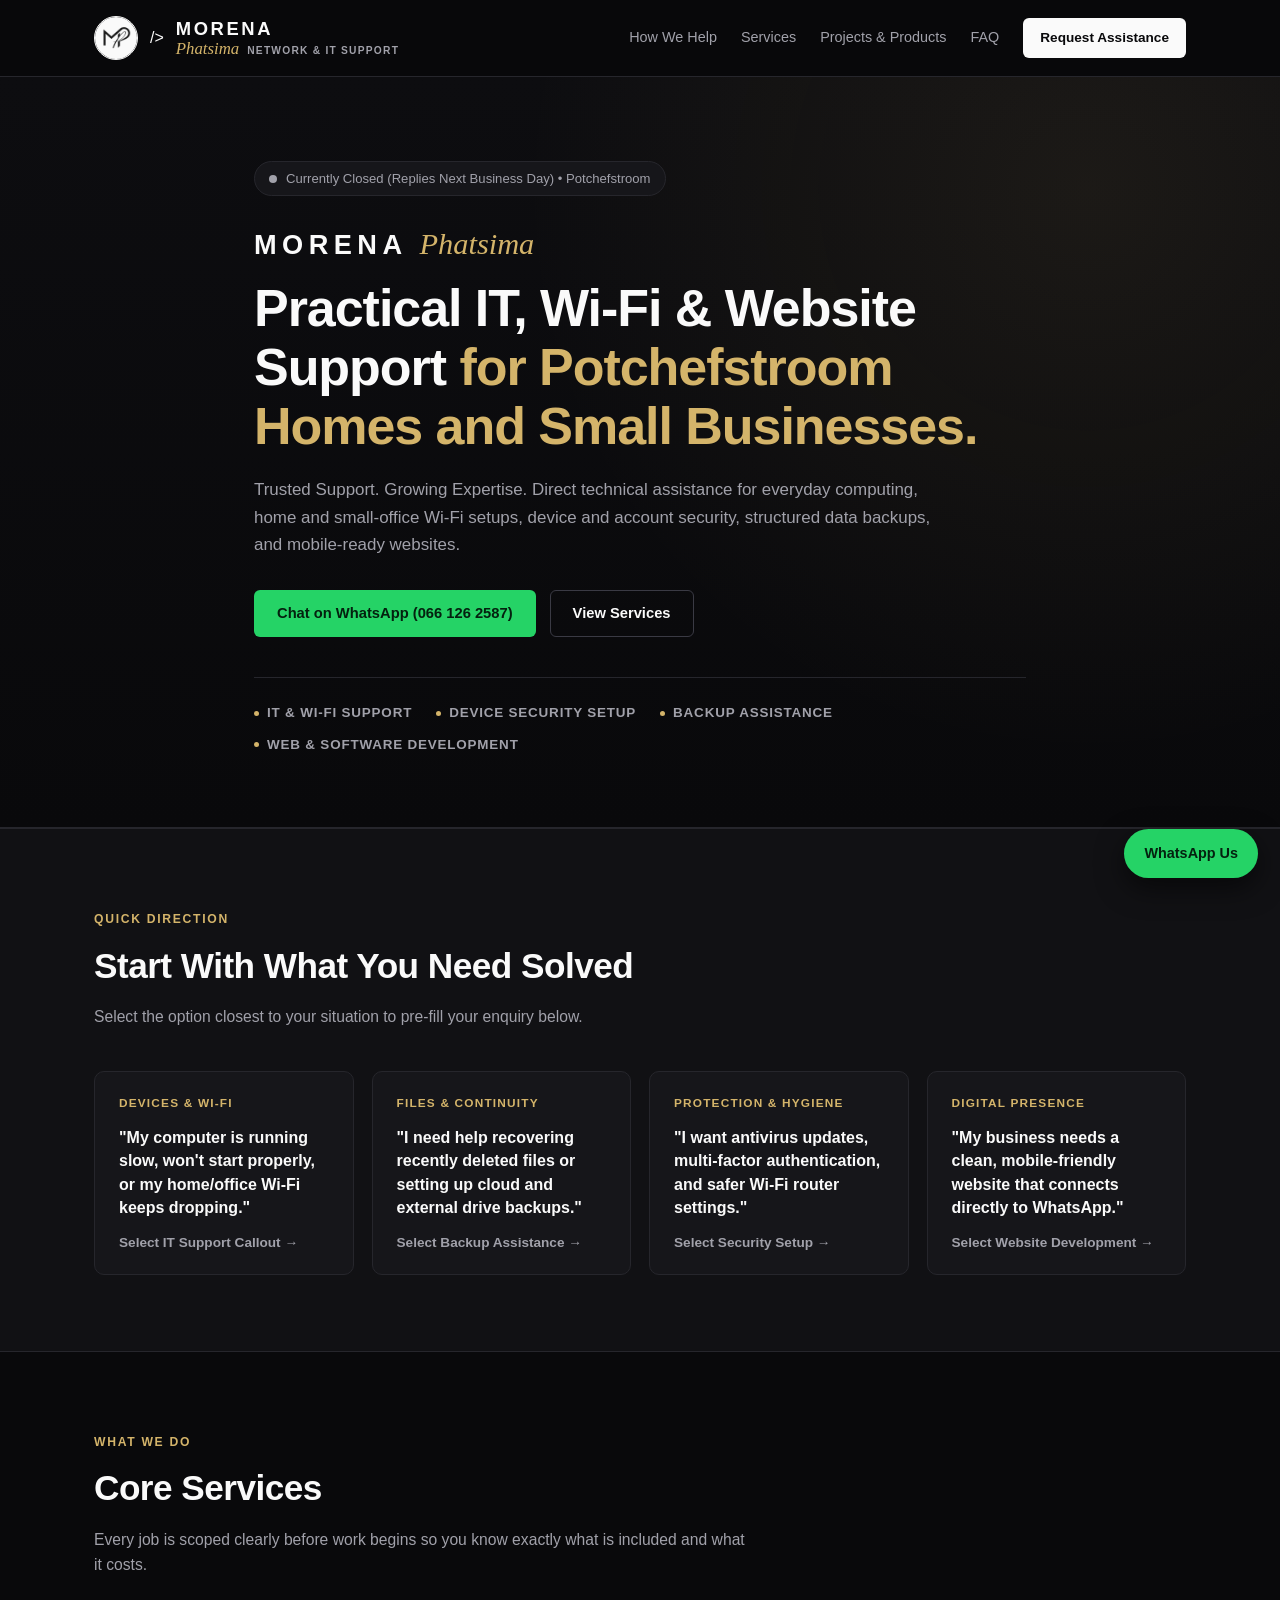
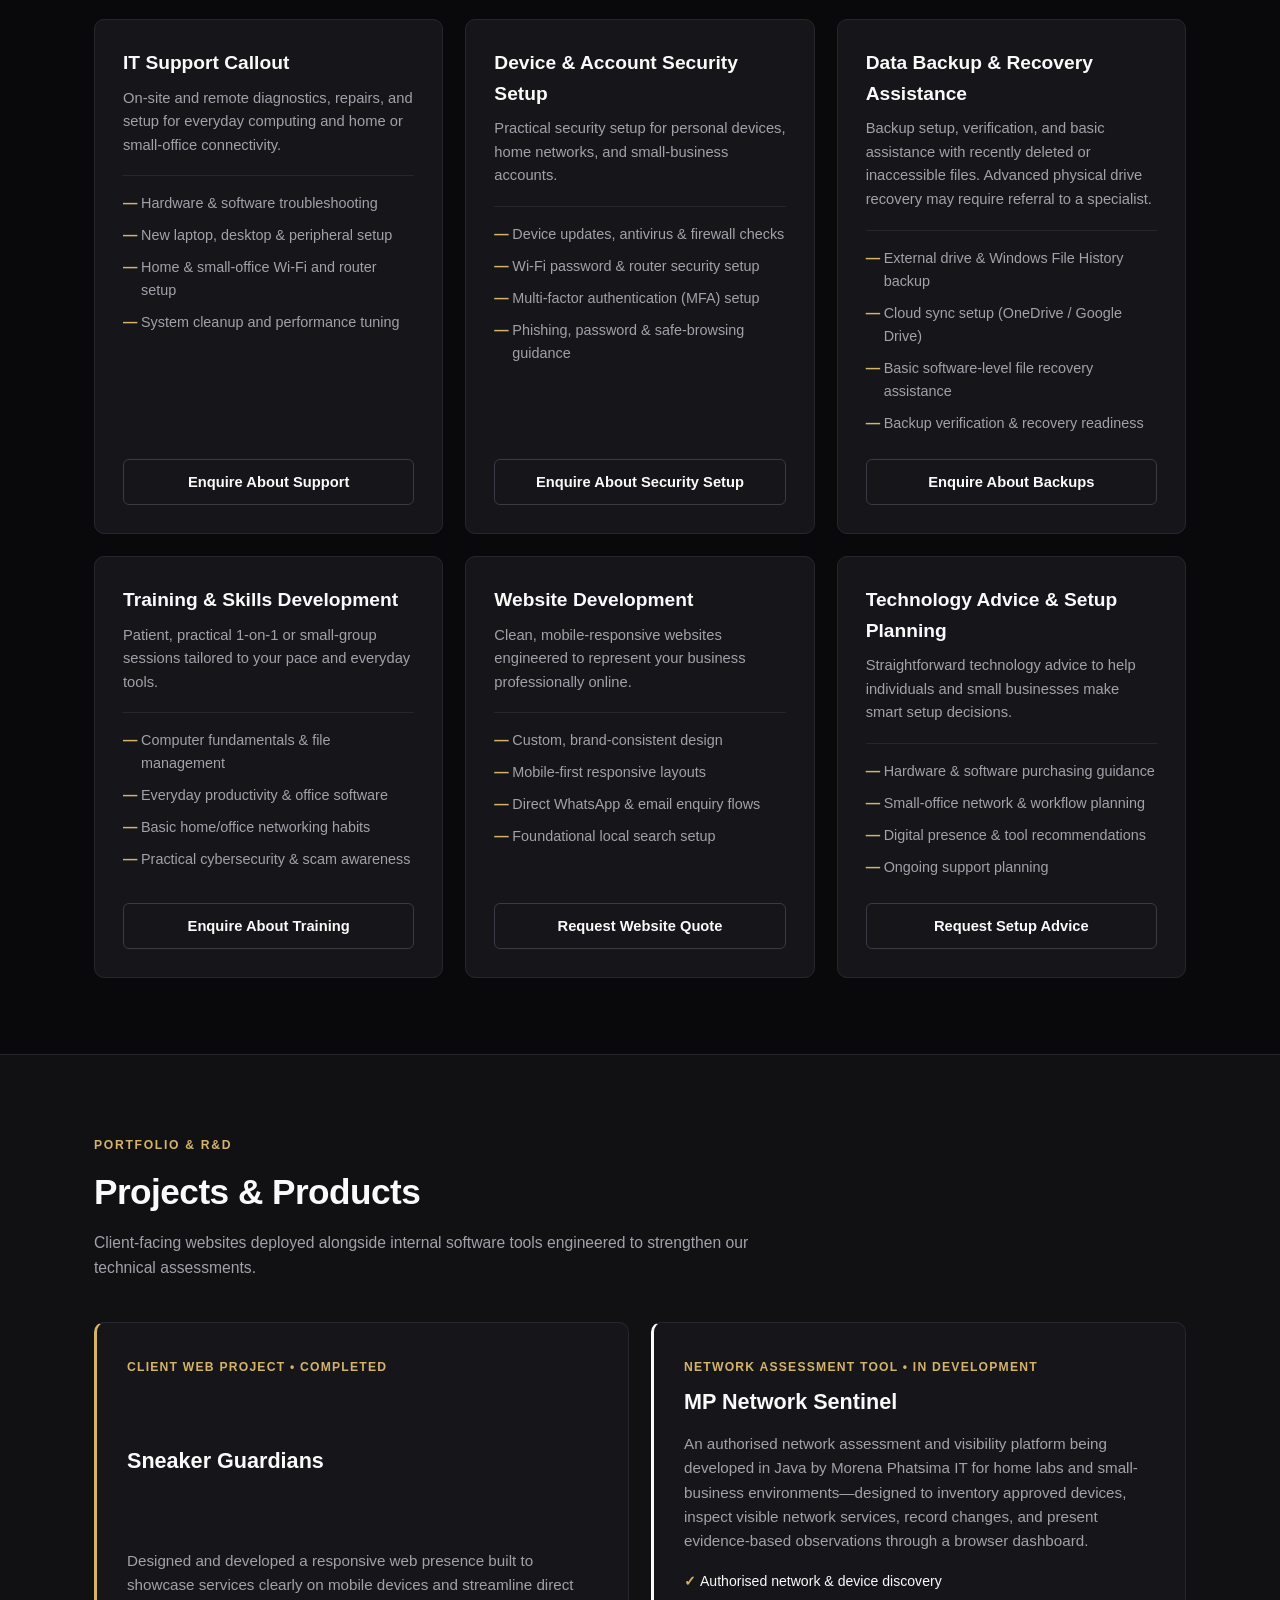
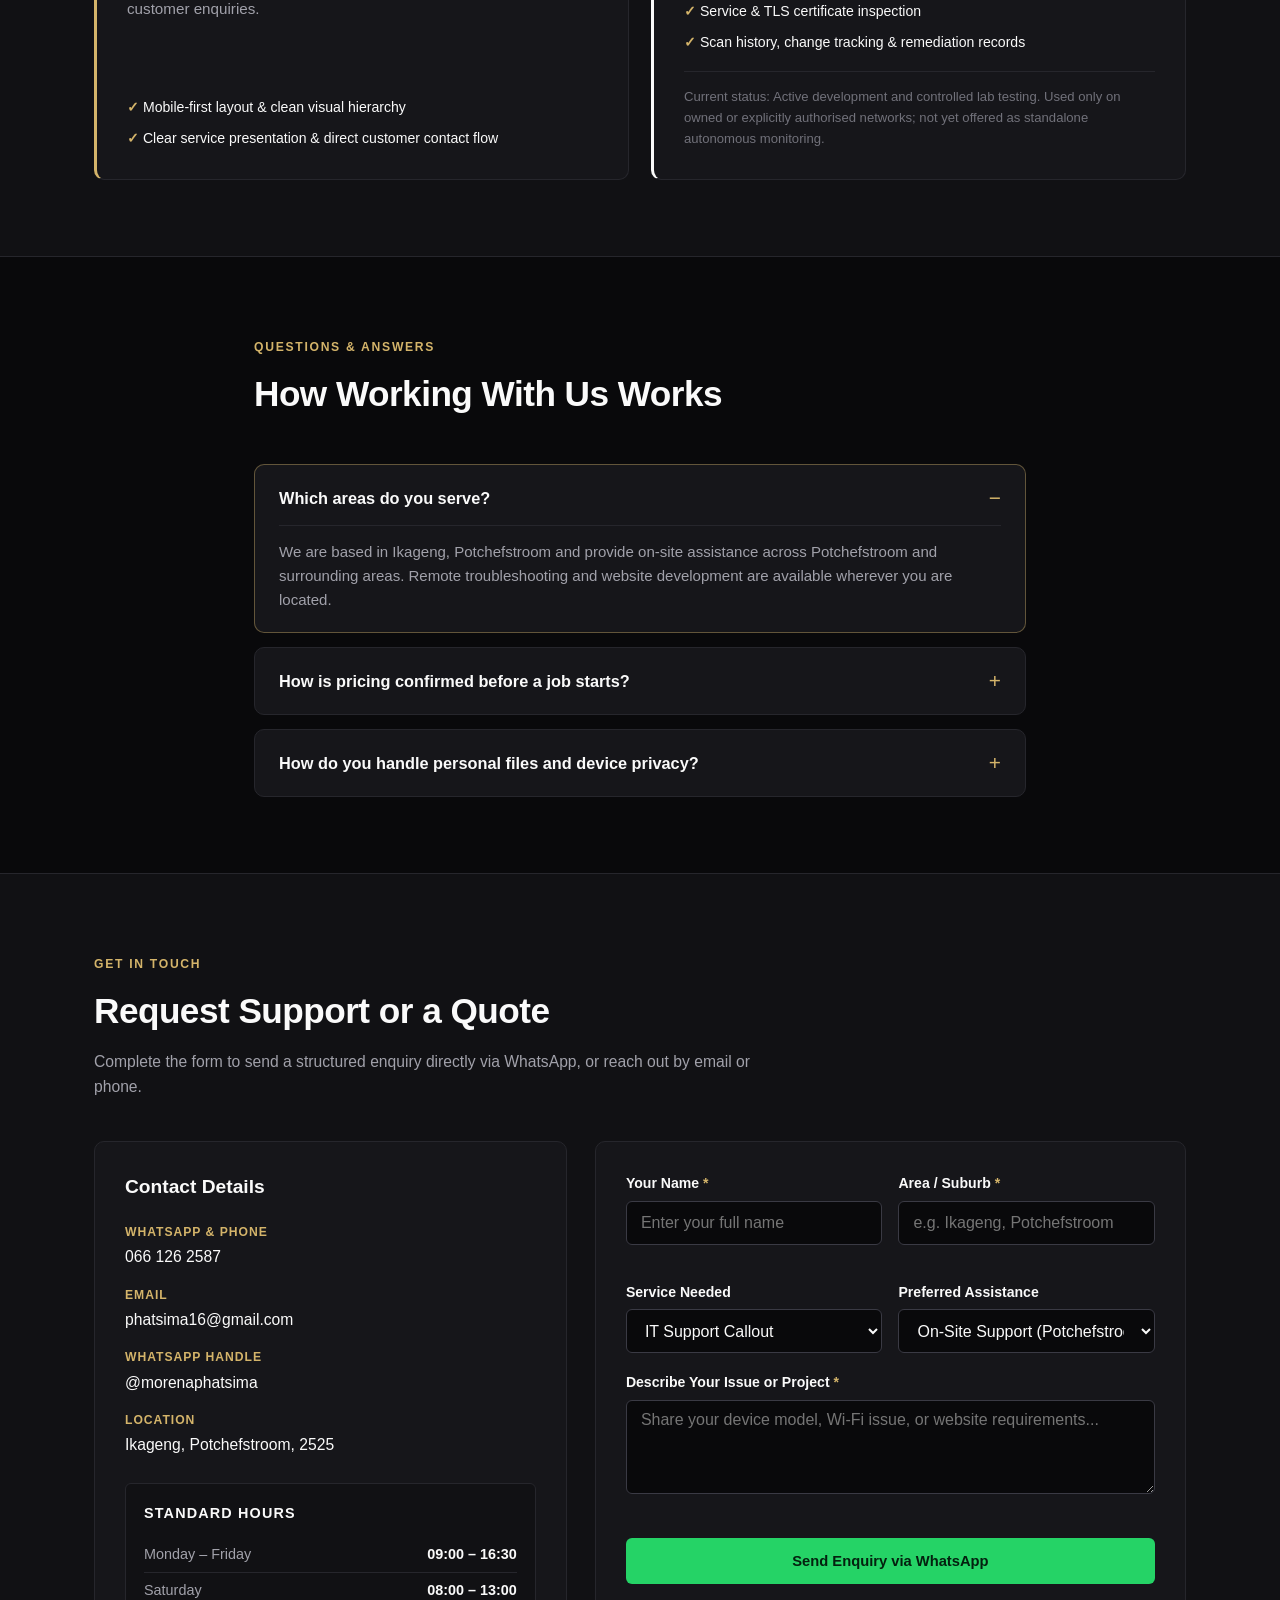
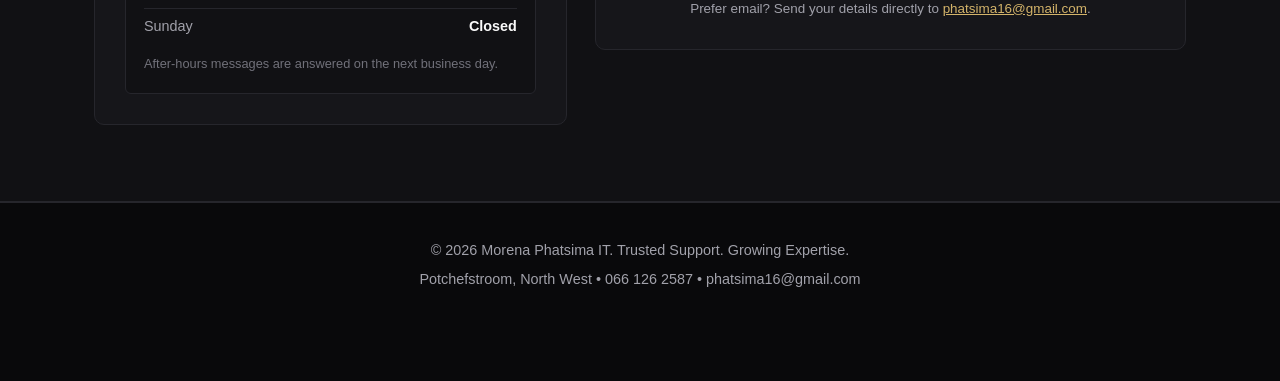
==== commit fcb72cd2: "Wire square logo and OG banner assets into index.html" ====
--- a/index.html
+++ b/index.html
@@ -7,14 +7,14 @@
   <meta name="description" content="Trusted Support. Growing Expertise. Practical IT support, home and small-office Wi-Fi troubleshooting, device security setup, data backup assistance, and website development in Potchefstroom." />
   <meta name="robots" content="index, follow" />
   <link rel="canonical" href="https://morenaphatsimait.co.za/" />
-  <link rel="icon" type="image/png" href="assets/logo.png" />
+  <link rel="icon" type="image/jpeg" href="assets/brand/mp-logo-square.jpeg" />
 
   <!-- Open Graph / WhatsApp & Social Link Previews -->
   <meta property="og:type" content="website" />
   <meta property="og:url" content="https://morenaphatsimait.co.za/" />
-  <meta property="og:title" content="MORENA PHATSIMA IT — Local IT, Wi-Fi &amp; Web Support" />
+  <meta property="og:title" content="MORENA PHATSIMA IT &mdash; Local IT, Wi-Fi &amp; Web Support" />
   <meta property="og:description" content="Trusted Support. Growing Expertise. Serving Potchefstroom homes, students, and small businesses." />
-  <meta property="og:image" content="https://morenaphatsimait.co.za/assets/og-banner.jpg" />
+  <meta property="og:image" content="https://morenaphatsimait.co.za/assets/brand/mp-cover-banner.jpeg" />
   <meta property="og:image:width" content="1200" />
   <meta property="og:image:height" content="630" />
   <meta property="og:locale" content="en_ZA" />
@@ -66,13 +66,14 @@
   <header class="site-header">
     <div class="container nav-container">
       <a href="#" class="brand-lockup" aria-label="Morena Phatsima IT Home">
-        <img
-          src="assets/logo.png"
-          alt="MP Monogram Logo"
-          class="brand-logo"
-          width="44"
-          height="44"
-          onerror="this.hidden=true; this.nextElementSibling.hidden=false;"
+<img
+  src="assets/brand/mp-logo-square.jpeg"
+  alt="MP Monogram Logo"
+  class="brand-logo"
+  width="44"
+  height="44"
+  onerror="this.hidden=true; this.nextElementSibling.hidden=false;"
+/>
         />
         <span class="brand-monogram" hidden aria-hidden="true">MP</span>
         <span class="brand-wordmark">
@@ -145,7 +146,7 @@
           <li>Backup Assistance</li>
           <li>Web &amp; Software Development</li>
         </ul>
-      </div>
+</div>
     </section>
 
     <!-- Problem-to-Service Matcher -->
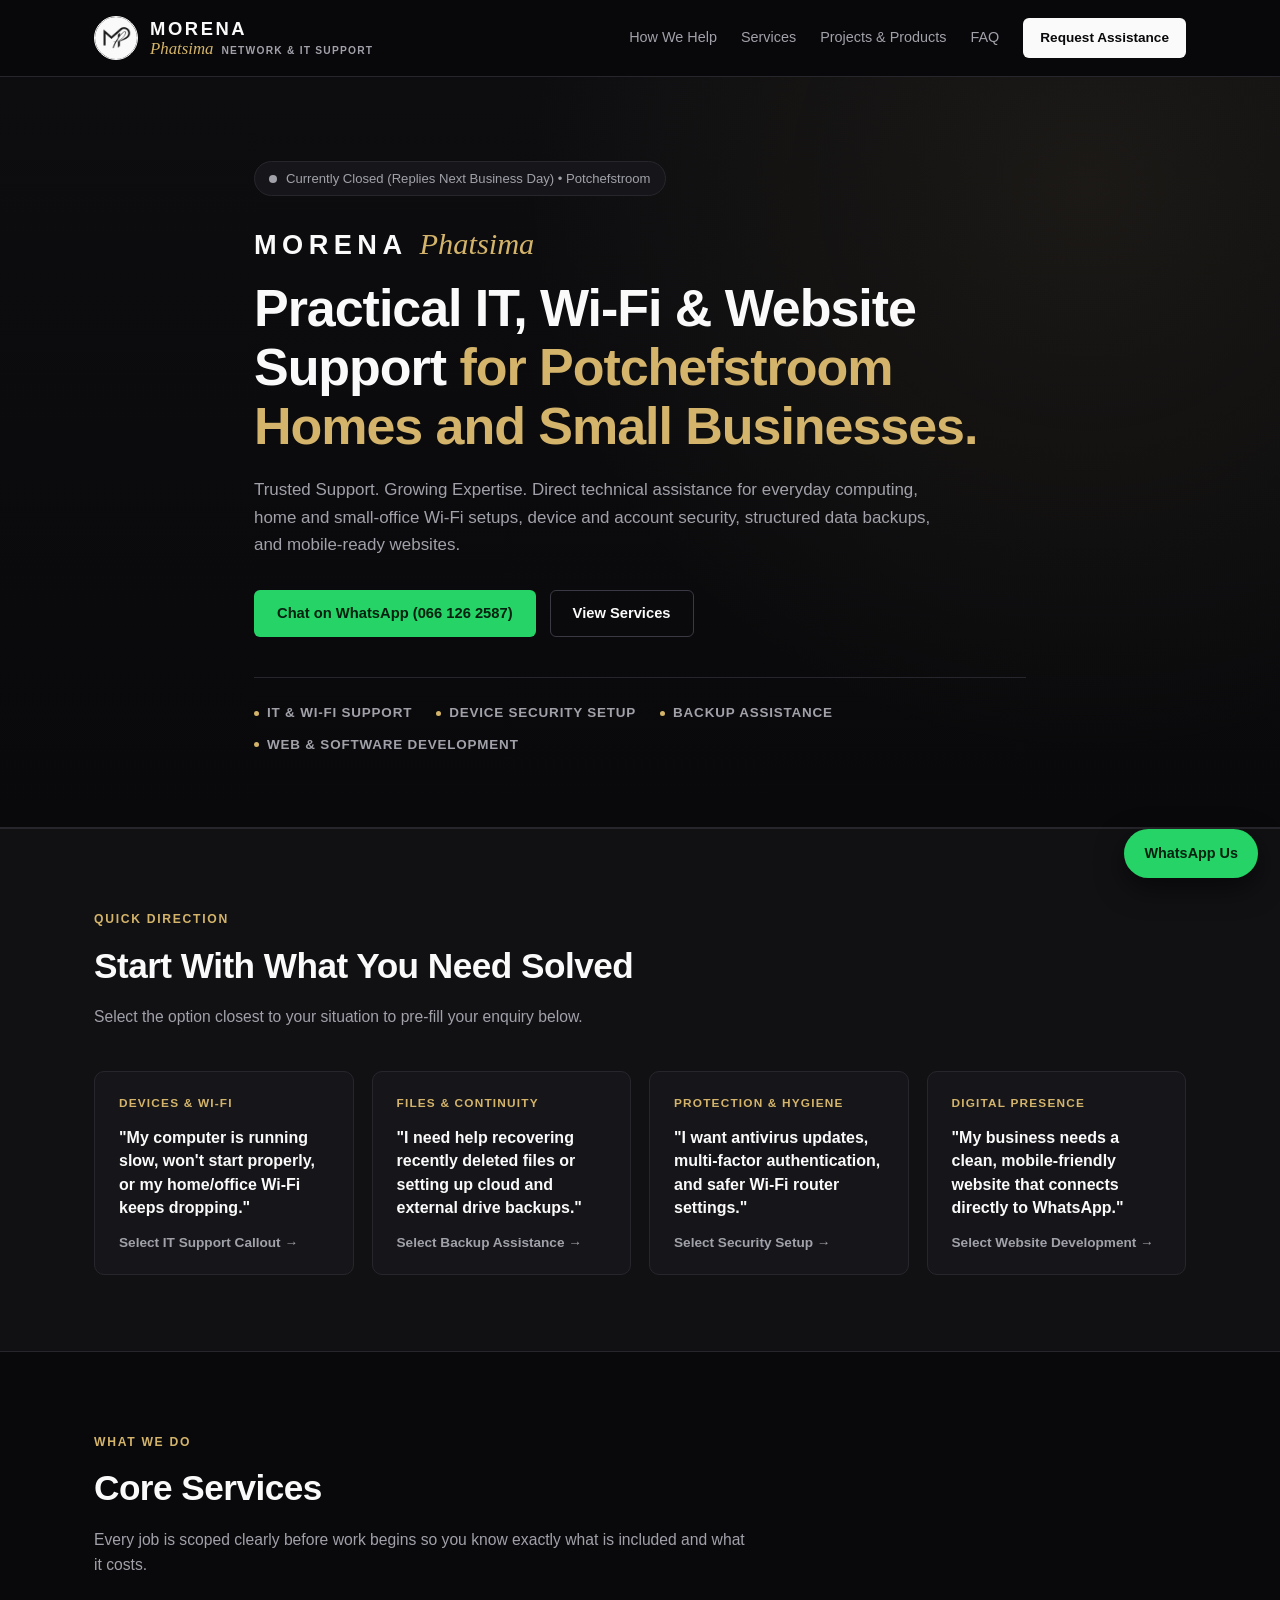
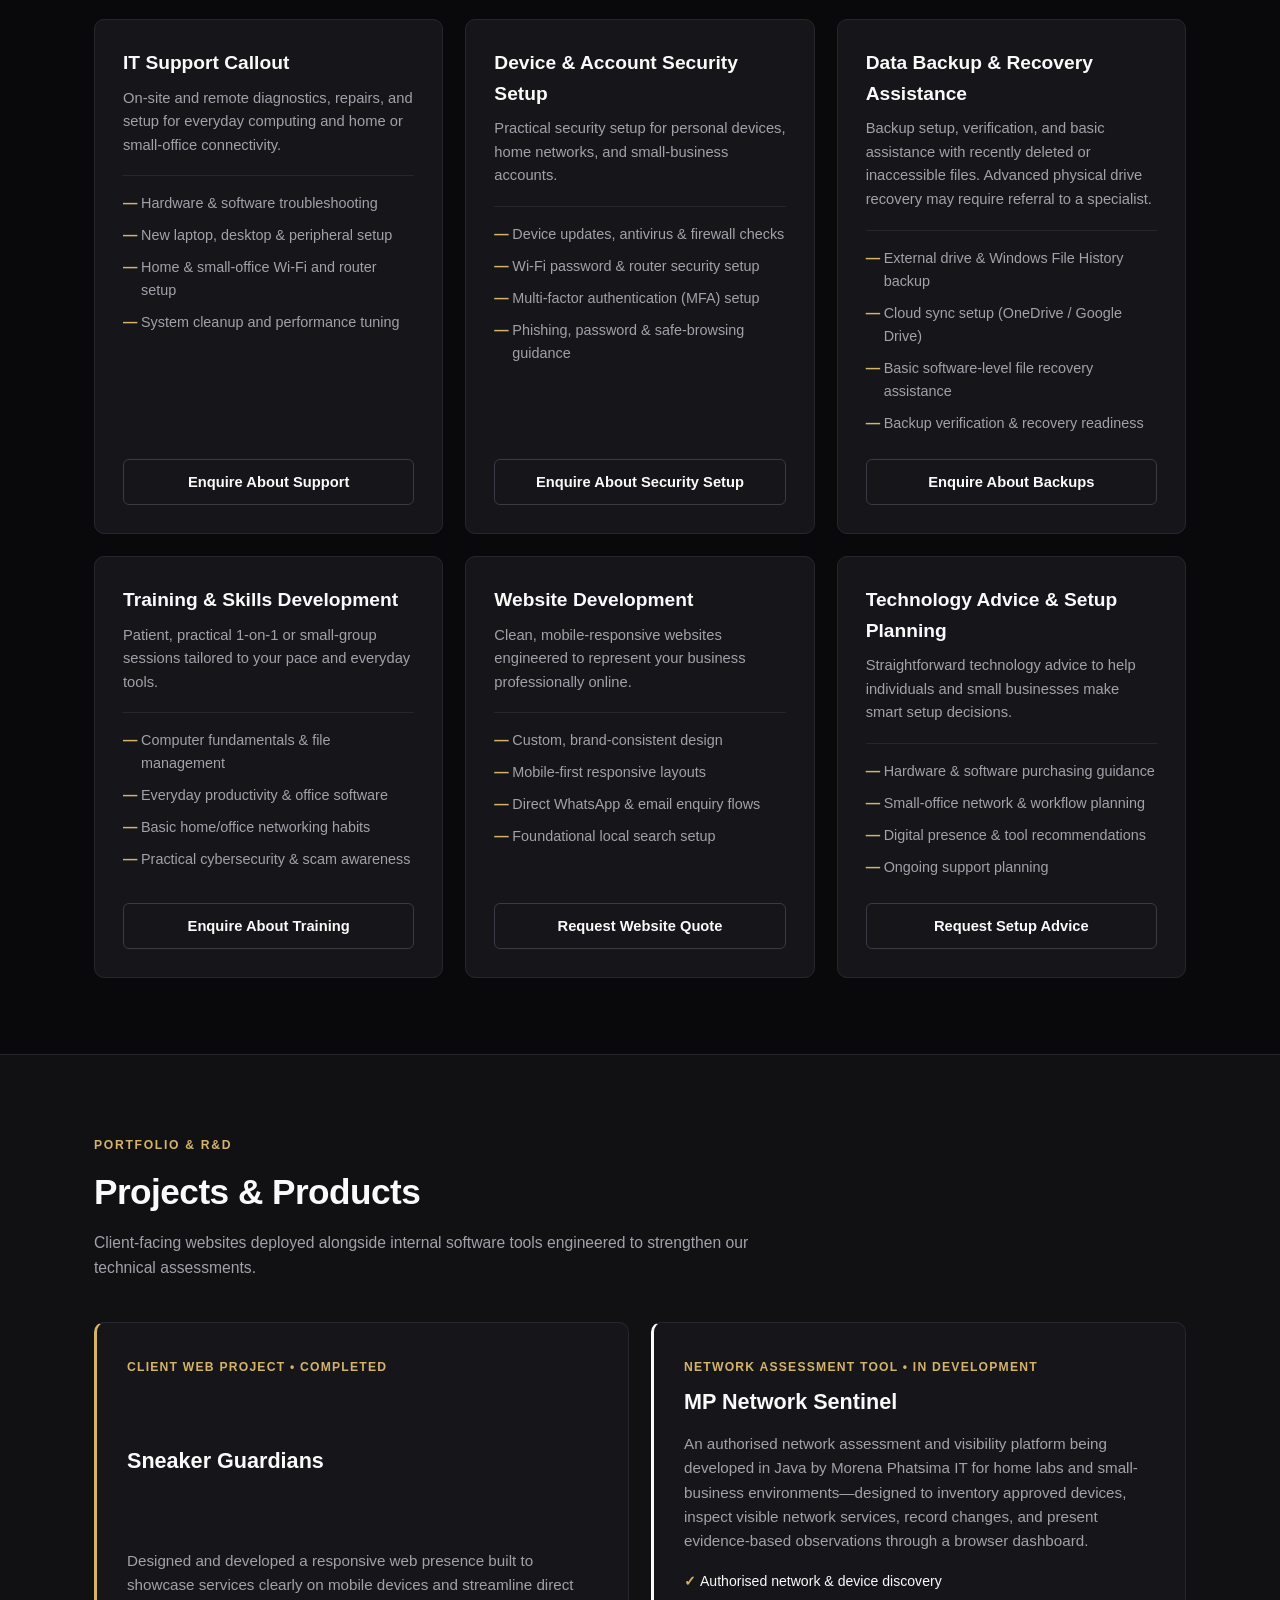
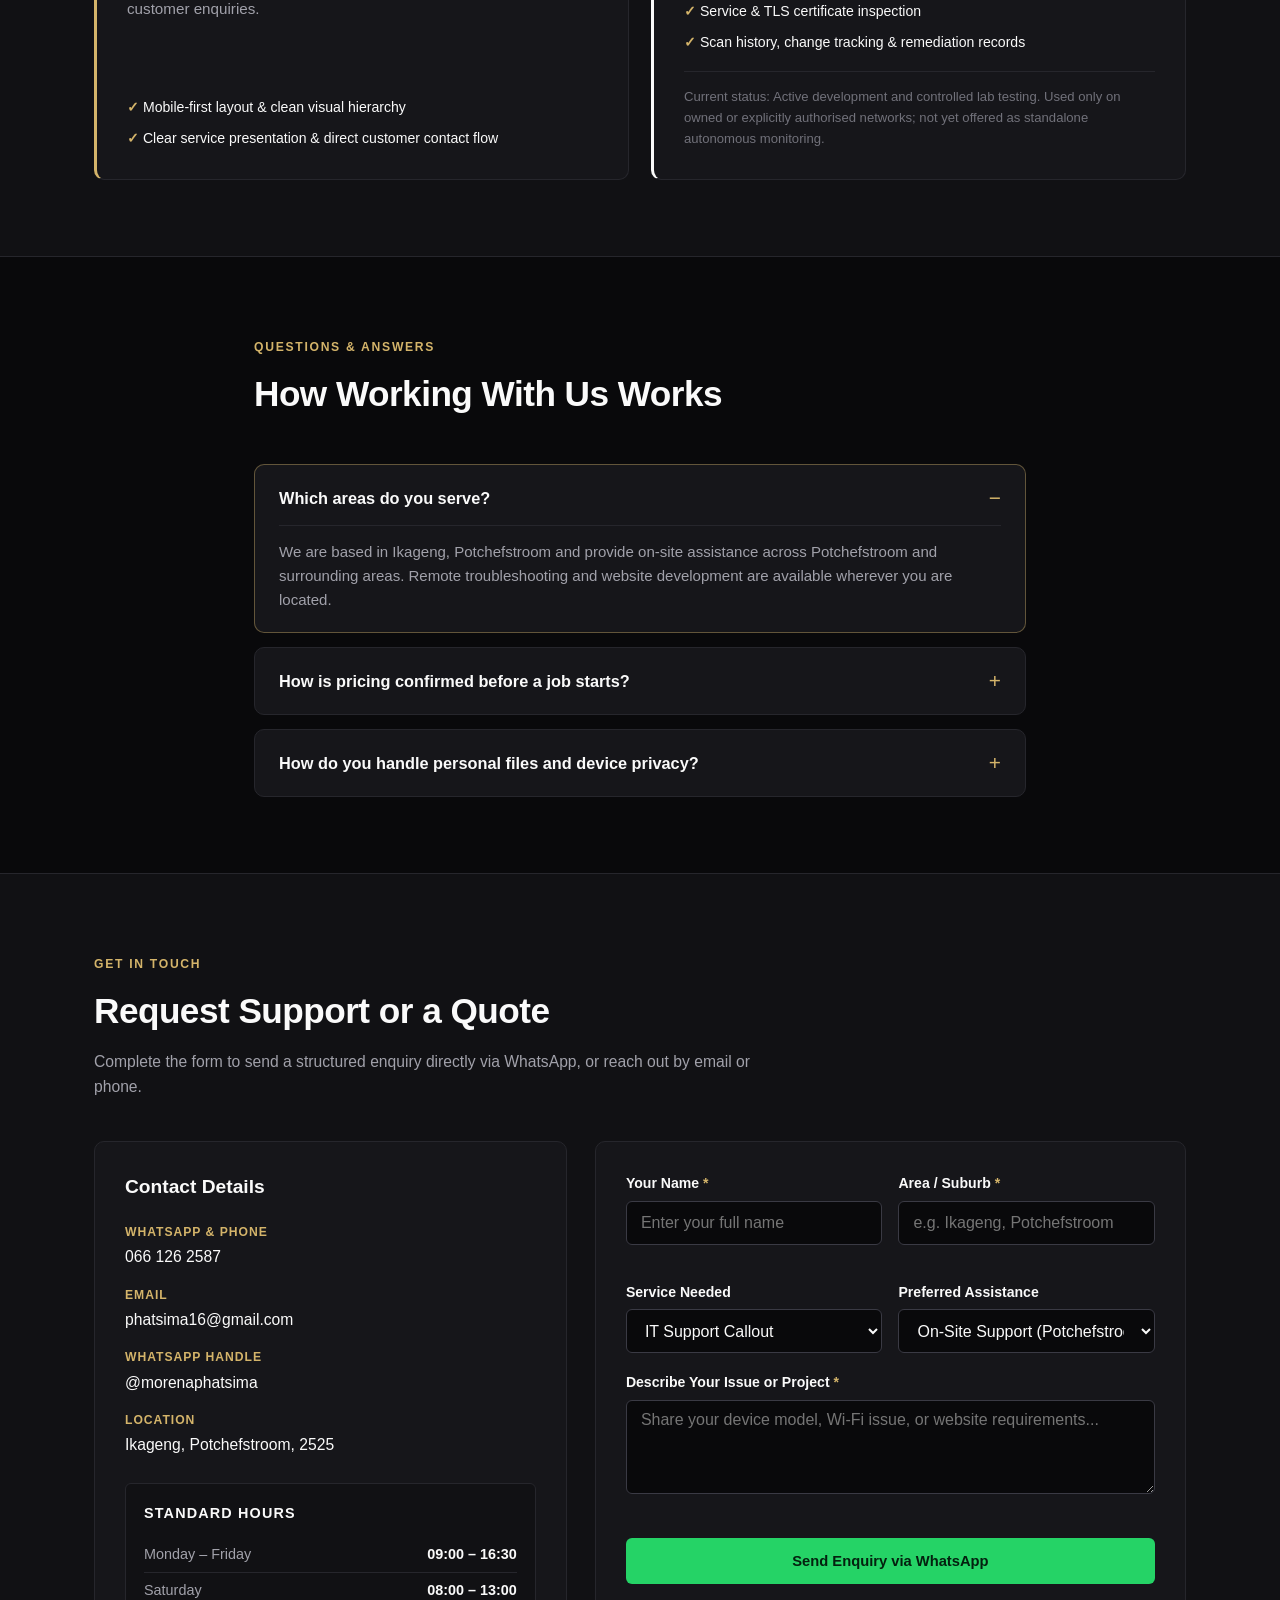
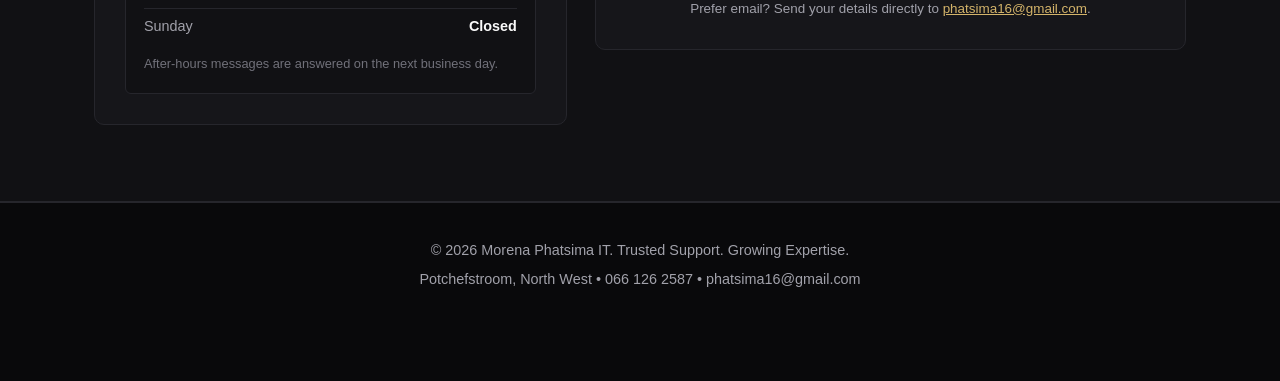
==== commit 53b86714: "Wire square logo and OG banner assets and fix header markup" ====
--- a/index.html
+++ b/index.html
@@ -74,7 +74,6 @@
   height="44"
   onerror="this.hidden=true; this.nextElementSibling.hidden=false;"
 />
-        />
         <span class="brand-monogram" hidden aria-hidden="true">MP</span>
         <span class="brand-wordmark">
           <span class="wordmark-main">MORENA</span>
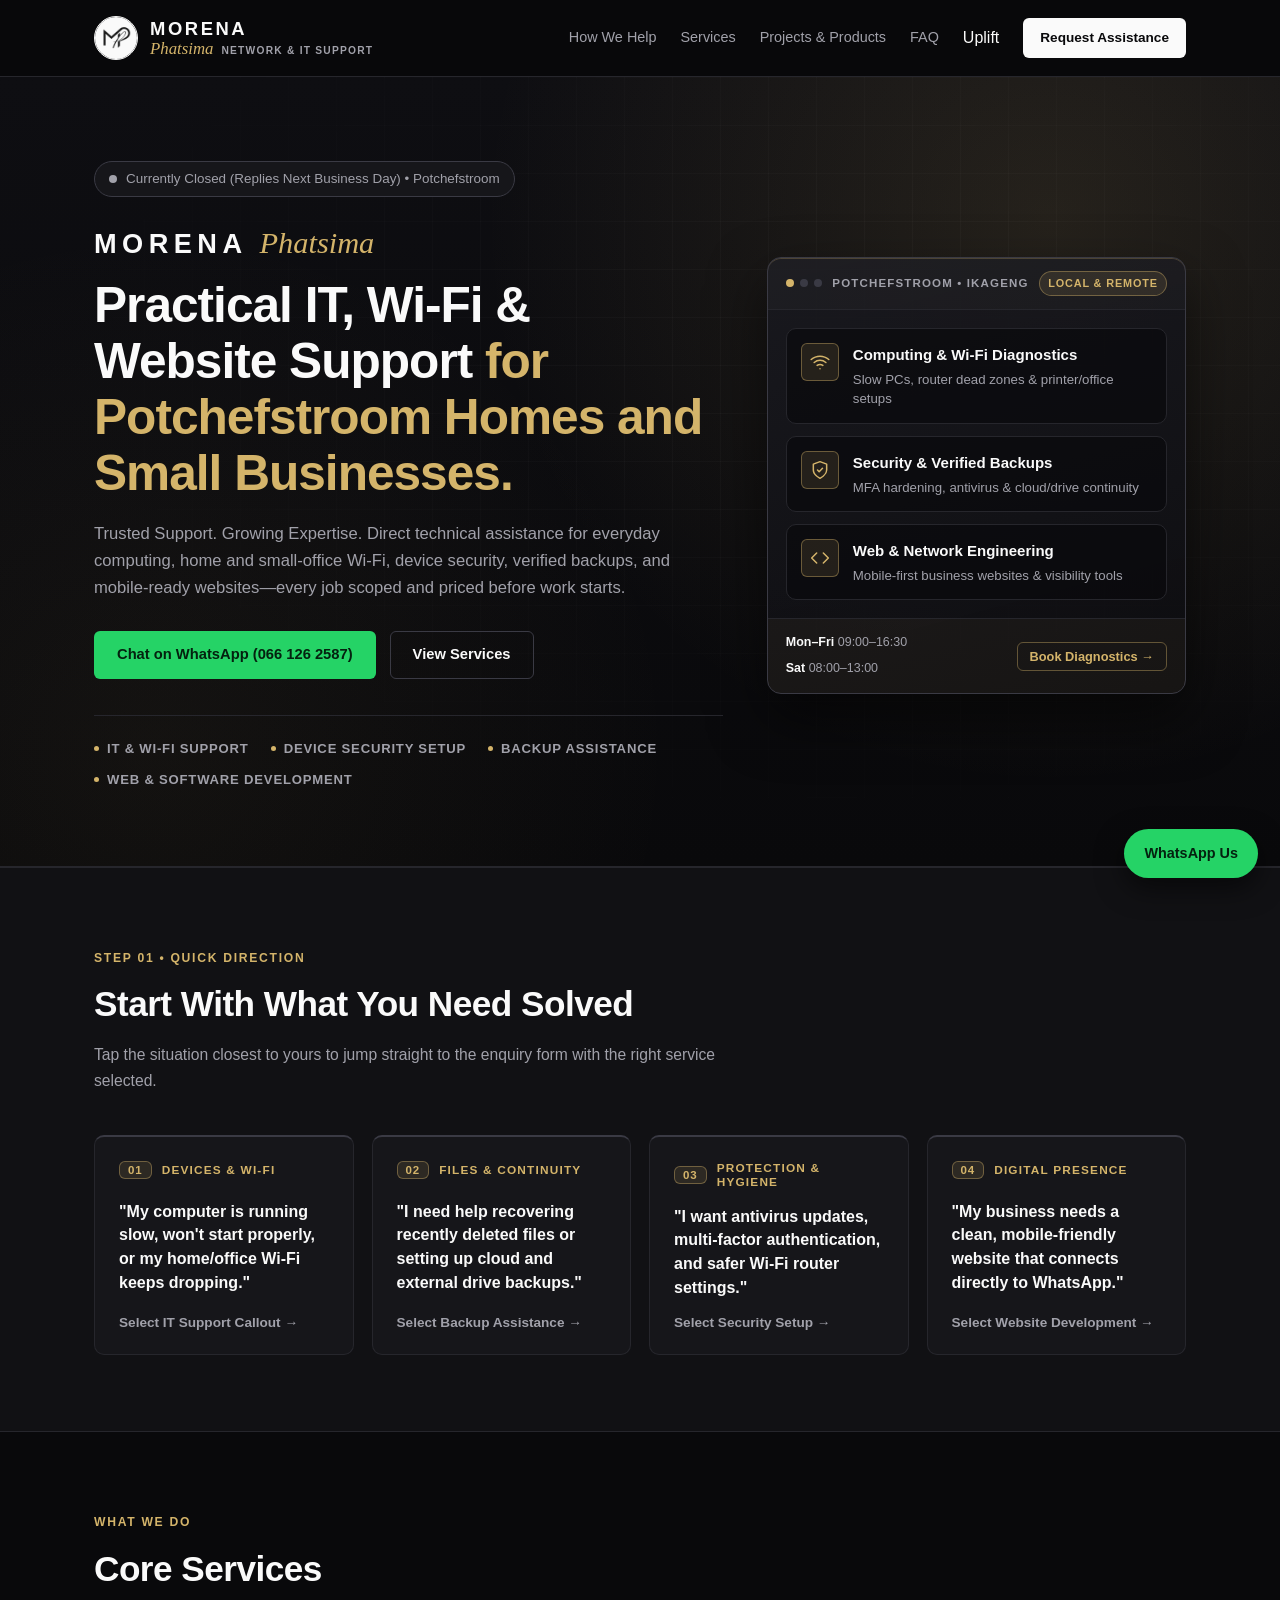
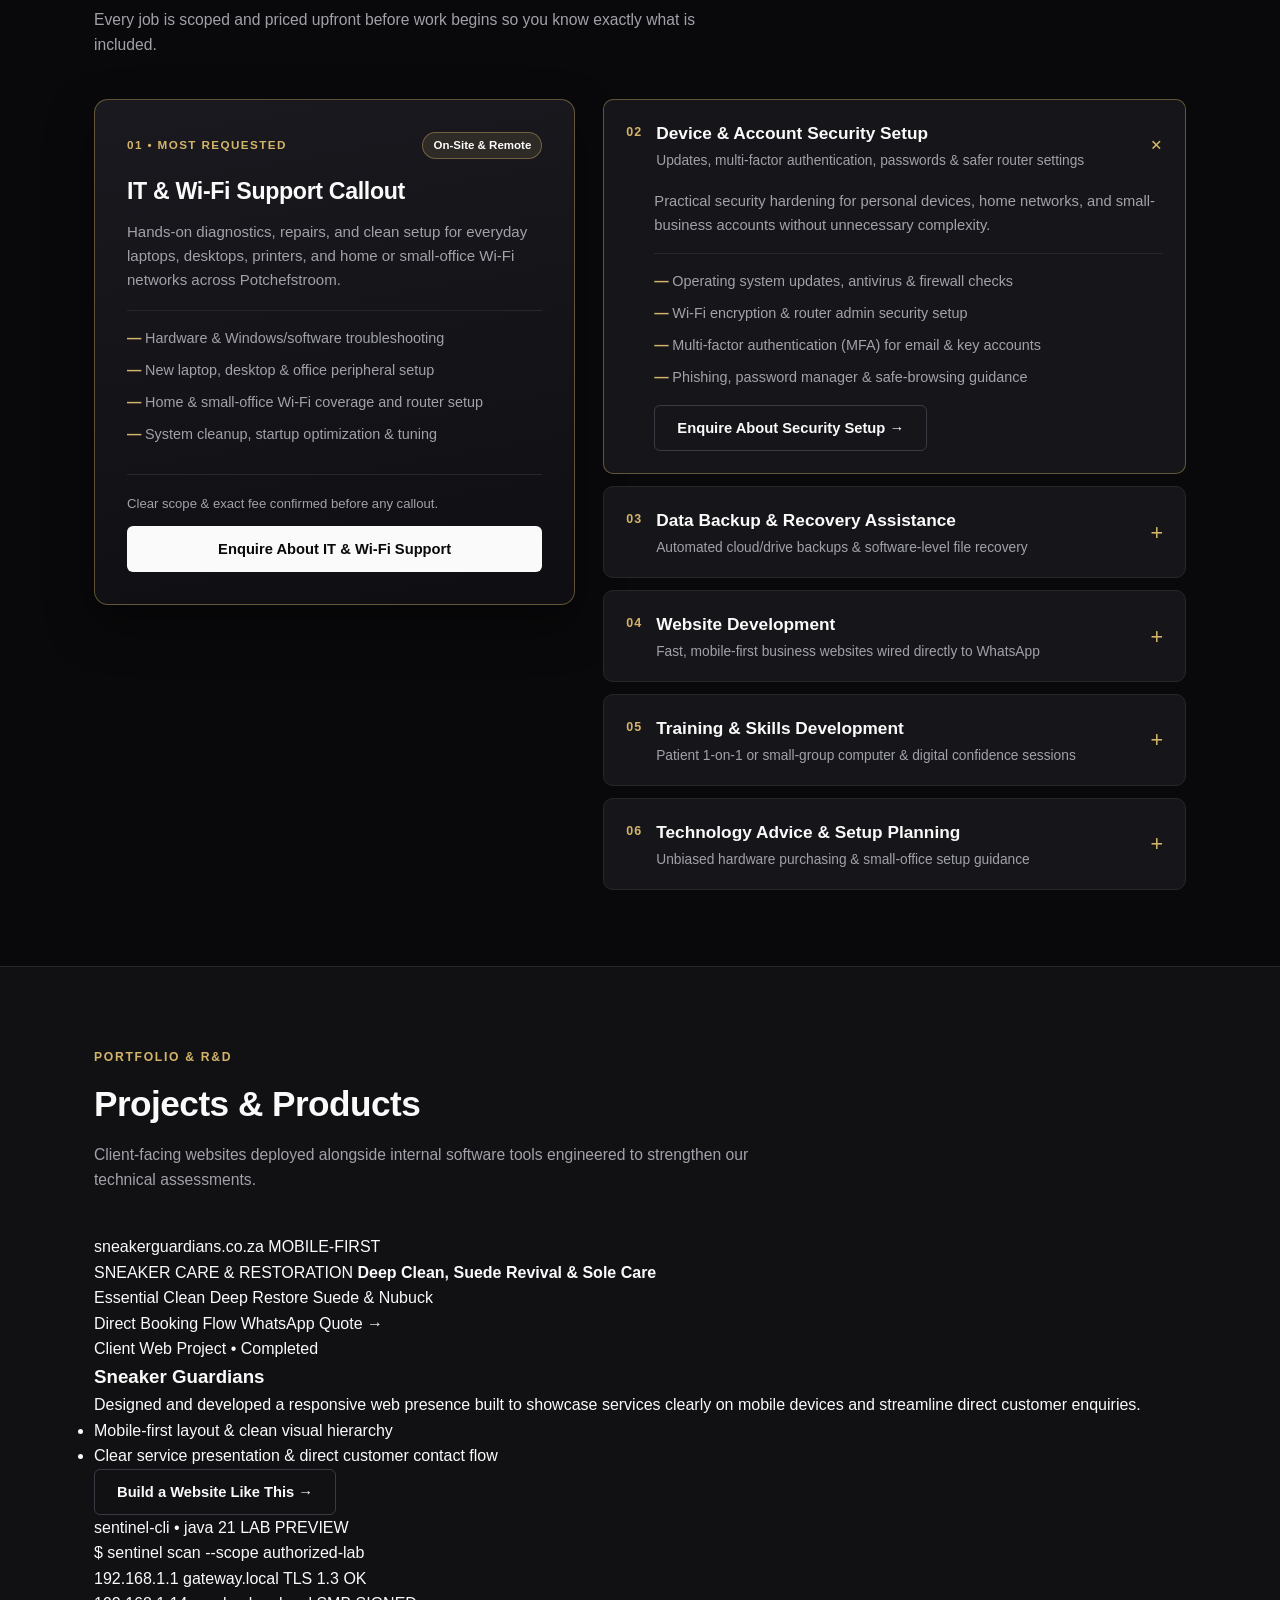
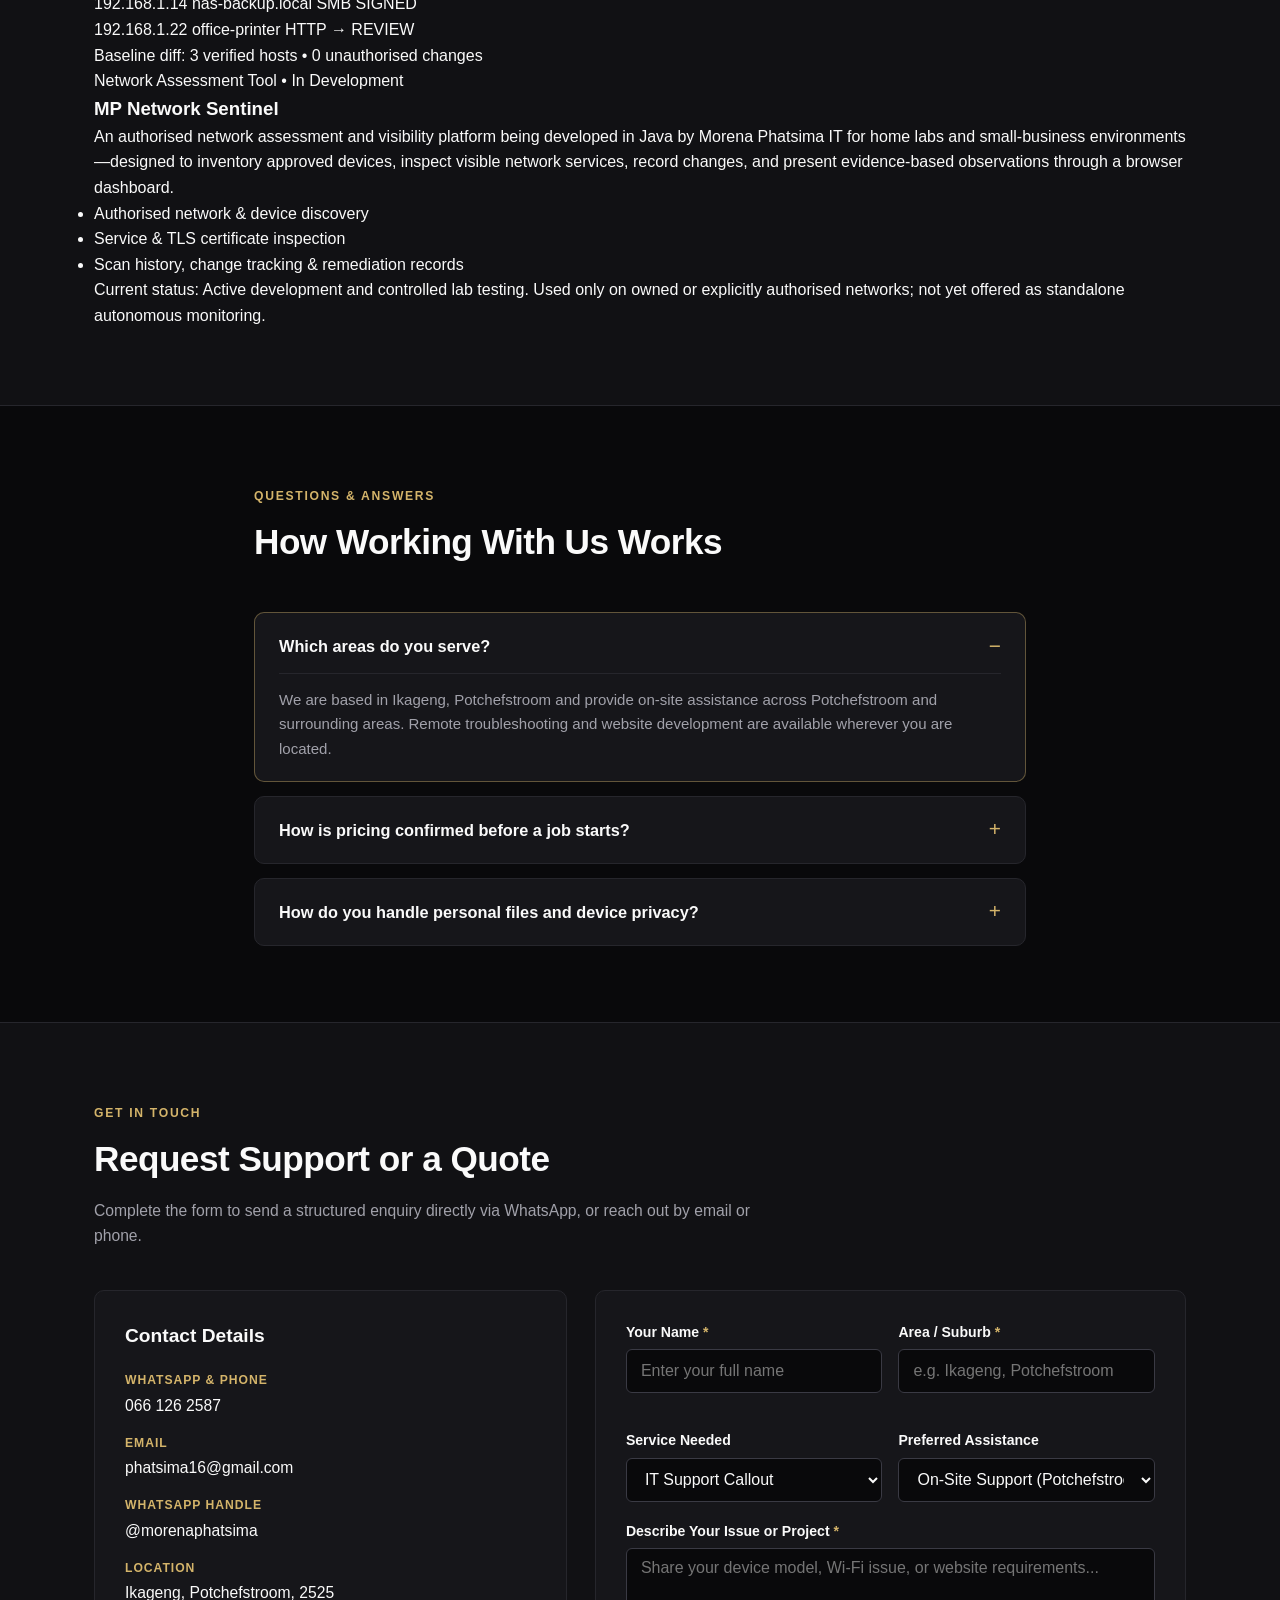
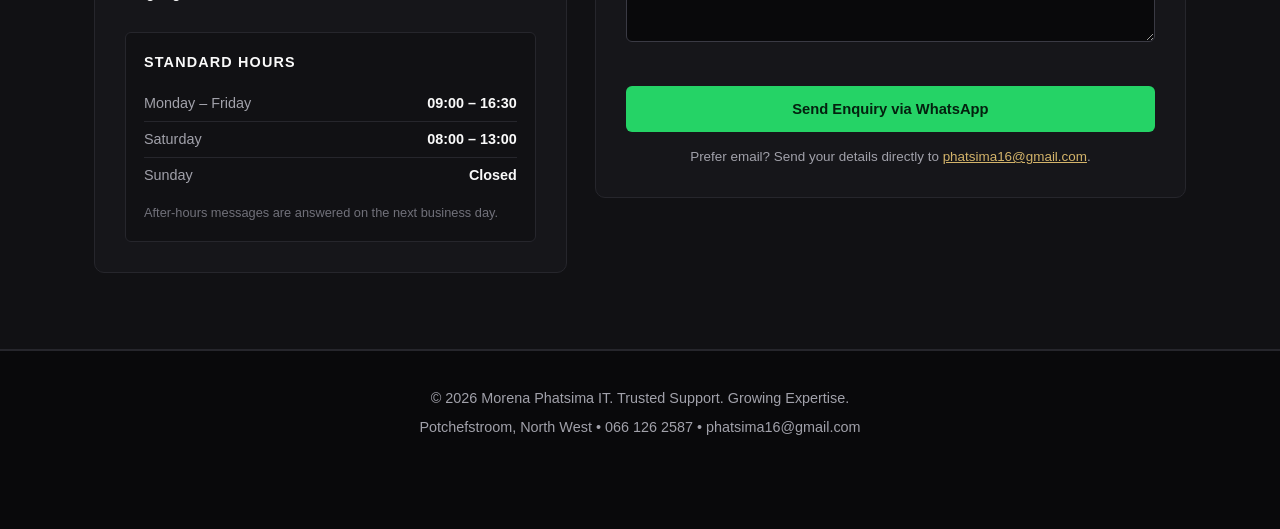
==== commit 7398c0db: "Complete 4-part visual upgrade and launch Community Uplift tools" ====
--- a/index.html
+++ b/index.html
@@ -100,6 +100,7 @@
         <a href="#services" class="nav-link">Services</a>
         <a href="#work" class="nav-link">Projects &amp; Products</a>
         <a href="#faq" class="nav-link">FAQ</a>
+        <a href="uplift.html">Uplift</a>
         <a href="#contact" class="btn btn-primary btn-sm">Request Assistance</a>
       </nav>
     </div>
@@ -108,76 +109,154 @@
   <main id="main-content">
     <!-- Hero Section -->
     <section class="hero">
-      <div class="container hero-inner">
-        <div class="status-pill" id="liveStatusPill" role="status" aria-live="polite">
-          <span class="status-dot" aria-hidden="true"></span>
-          <span id="liveStatusText">Serving Potchefstroom &amp; Surrounding Areas</span>
+      <div class="hero-grid-bg" aria-hidden="true"></div>
+      <div class="container hero-grid">
+        <div class="hero-inner">
+          <div class="status-pill" id="liveStatusPill" role="status" aria-live="polite">
+            <span class="status-dot" aria-hidden="true"></span>
+            <span id="liveStatusText">Serving Potchefstroom &amp; Surrounding Areas</span>
+          </div>
+
+          <div class="hero-identity" aria-hidden="true">
+            <span class="hero-wordmark">MORENA</span>
+            <span class="hero-signature">Phatsima</span>
+          </div>
+
+          <h1 class="hero-title">Practical IT, Wi-Fi &amp; Website Support <span>for Potchefstroom Homes and Small Businesses.</span></h1>
+
+          <p class="hero-lead">
+            Trusted Support. Growing Expertise. Direct technical assistance for everyday computing, home and small-office Wi-Fi, device security, verified backups, and mobile-ready websites&mdash;every job scoped and priced before work starts.
+          </p>
+
+          <div class="hero-actions">
+            <a
+              href="https://wa.me/27661262587?text=Hi%20Morena%20Phatsima%20IT%2C%20I%20would%20like%20to%20enquire%20about%20your%20IT%20services."
+              target="_blank"
+              rel="noopener noreferrer"
+              class="btn btn-whatsapp"
+            >
+              Chat on WhatsApp (066 126 2587)
+            </a>
+            <a href="#services" class="btn btn-outline">
+              View Services
+            </a>
+          </div>
+
+          <ul class="hero-pillars" aria-label="Core focus areas">
+            <li>IT &amp; Wi-Fi Support</li>
+            <li>Device Security Setup</li>
+            <li>Backup Assistance</li>
+            <li>Web &amp; Software Development</li>
+          </ul>
         </div>
 
-        <div class="hero-identity" aria-hidden="true">
-          <span class="hero-wordmark">MORENA</span>
-          <span class="hero-signature">Phatsima</span>
-        </div>
-
-        <h1 class="hero-title">Practical IT, Wi-Fi &amp; Website Support <span>for Potchefstroom Homes and Small Businesses.</span></h1>
-
-        <p class="hero-lead">
-          Trusted Support. Growing Expertise. Direct technical assistance for everyday computing, home and small-office Wi-Fi setups, device and account security, structured data backups, and mobile-ready websites.
-        </p>
-
-        <div class="hero-actions">
-          <a
-            href="https://wa.me/27661262587?text=Hi%20Morena%20Phatsima%20IT%2C%20I%20would%20like%20to%20enquire%20about%20your%20IT%20services."
-            target="_blank"
-            rel="noopener noreferrer"
-            class="btn btn-whatsapp"
-          >
-            Chat on WhatsApp (066 126 2587)
-          </a>
-          <a href="#services" class="btn btn-outline">
-            View Services
-          </a>
-        </div>
-
-        <ul class="hero-pillars" aria-label="Core focus areas">
-          <li>IT &amp; Wi-Fi Support</li>
-          <li>Device Security Setup</li>
-          <li>Backup Assistance</li>
-          <li>Web &amp; Software Development</li>
-        </ul>
-</div>
+        <aside class="hero-console" aria-label="Potchefstroom Service Coverage and Capabilities">
+          <div class="console-header">
+            <div class="console-dots" aria-hidden="true">
+              <span></span><span></span><span></span>
+            </div>
+            <span class="console-location">POTCHEFSTROOM &bull; IKAGENG</span>
+            <span class="console-badge">LOCAL &amp; REMOTE</span>
+          </div>
+
+          <div class="console-body">
+            <div class="console-item">
+              <div class="console-icon" aria-hidden="true">
+                <svg width="20" height="20" viewBox="0 0 24 24" fill="none" stroke="currentColor" stroke-width="1.8" stroke-linecap="round" stroke-linejoin="round">
+                  <path d="M5 12.55a11 11 0 0 1 14.08 0"></path>
+                  <path d="M1.42 9a16 16 0 0 1 21.16 0"></path>
+                  <path d="M8.53 16.11a6 6 0 0 1 6.95 0"></path>
+                  <line x1="12" y1="20" x2="12.01" y2="20"></line>
+                </svg>
+              </div>
+              <div class="console-item-text">
+                <strong>Computing &amp; Wi-Fi Diagnostics</strong>
+                <span>Slow PCs, router dead zones &amp; printer/office setups</span>
+              </div>
+            </div>
+
+            <div class="console-item">
+              <div class="console-icon" aria-hidden="true">
+                <svg width="20" height="20" viewBox="0 0 24 24" fill="none" stroke="currentColor" stroke-width="1.8" stroke-linecap="round" stroke-linejoin="round">
+                  <path d="M12 22s8-4 8-10V5l-8-3-8 3v7c0 6 8 10 8 10z"></path>
+                  <path d="m9 12 2 2 4-4"></path>
+                </svg>
+              </div>
+              <div class="console-item-text">
+                <strong>Security &amp; Verified Backups</strong>
+                <span>MFA hardening, antivirus &amp; cloud/drive continuity</span>
+              </div>
+            </div>
+
+            <div class="console-item">
+              <div class="console-icon" aria-hidden="true">
+                <svg width="20" height="20" viewBox="0 0 24 24" fill="none" stroke="currentColor" stroke-width="1.8" stroke-linecap="round" stroke-linejoin="round">
+                  <polyline points="16 18 22 12 16 6"></polyline>
+                  <polyline points="8 6 2 12 8 18"></polyline>
+                </svg>
+              </div>
+              <div class="console-item-text">
+                <strong>Web &amp; Network Engineering</strong>
+                <span>Mobile-first business websites &amp; visibility tools</span>
+              </div>
+            </div>
+          </div>
+
+          <div class="console-footer">
+            <div class="console-hours">
+              <span><strong>Mon&ndash;Fri</strong> 09:00&ndash;16:30</span>
+              <span><strong>Sat</strong> 08:00&ndash;13:00</span>
+            </div>
+            <button type="button" class="console-trigger" data-service="IT Support Callout">
+              Book Diagnostics &rarr;
+            </button>
+          </div>
+        </aside>
+      </div>
     </section>
 
     <!-- Problem-to-Service Matcher -->
     <section id="match" class="section section-alt">
       <div class="container">
         <header class="section-header">
-          <span class="eyebrow">Quick Direction</span>
+          <span class="eyebrow">Step 01 &bull; Quick Direction</span>
           <h2>Start With What You Need Solved</h2>
-          <p>Select the option closest to your situation to pre-fill your enquiry below.</p>
+          <p>Tap the situation closest to yours to jump straight to the enquiry form with the right service selected.</p>
         </header>
 
         <div class="match-grid">
           <button type="button" class="match-card" data-service="IT Support Callout">
-            <span class="match-label">Devices &amp; Wi-Fi</span>
+            <div class="match-top">
+              <span class="match-step">01</span>
+              <span class="match-label">Devices &amp; Wi-Fi</span>
+            </div>
             <h3>"My computer is running slow, won't start properly, or my home/office Wi-Fi keeps dropping."</h3>
             <span class="match-cta">Select IT Support Callout &rarr;</span>
           </button>
 
           <button type="button" class="match-card" data-service="Data Backup & Recovery Assistance">
-            <span class="match-label">Files &amp; Continuity</span>
+            <div class="match-top">
+              <span class="match-step">02</span>
+              <span class="match-label">Files &amp; Continuity</span>
+            </div>
             <h3>"I need help recovering recently deleted files or setting up cloud and external drive backups."</h3>
             <span class="match-cta">Select Backup Assistance &rarr;</span>
           </button>
 
           <button type="button" class="match-card" data-service="Device & Account Security Setup">
-            <span class="match-label">Protection &amp; Hygiene</span>
+            <div class="match-top">
+              <span class="match-step">03</span>
+              <span class="match-label">Protection &amp; Hygiene</span>
+            </div>
             <h3>"I want antivirus updates, multi-factor authentication, and safer Wi-Fi router settings."</h3>
             <span class="match-cta">Select Security Setup &rarr;</span>
           </button>
 
           <button type="button" class="match-card" data-service="Website Development">
-            <span class="match-label">Digital Presence</span>
+            <div class="match-top">
+              <span class="match-step">04</span>
+              <span class="match-label">Digital Presence</span>
+            </div>
             <h3>"My business needs a clean, mobile-friendly website that connects directly to WhatsApp."</h3>
             <span class="match-cta">Select Website Development &rarr;</span>
           </button>
@@ -191,105 +270,164 @@
         <header class="section-header">
           <span class="eyebrow">What We Do</span>
           <h2>Core Services</h2>
-          <p>Every job is scoped clearly before work begins so you know exactly what is included and what it costs.</p>
+          <p>Every job is scoped and priced upfront before work begins so you know exactly what is included.</p>
         </header>
 
-        <div class="services-grid">
-          <article class="service-card">
-            <div class="service-body">
-              <h3>IT Support Callout</h3>
-              <p class="service-desc">On-site and remote diagnostics, repairs, and setup for everyday computing and home or small-office connectivity.</p>
+        <div class="services-editorial">
+          <!-- Flagship Featured Service -->
+          <article class="service-featured">
+            <div>
+              <div class="service-featured-meta">
+                <span class="service-index">01 &bull; MOST REQUESTED</span>
+                <span class="service-mode">On-Site &amp; Remote</span>
+              </div>
+              <h3>IT &amp; Wi-Fi Support Callout</h3>
+              <p class="service-desc">
+                Hands-on diagnostics, repairs, and clean setup for everyday laptops, desktops, printers, and home or small-office Wi-Fi networks across Potchefstroom.
+              </p>
               <ul class="service-list">
-                <li>Hardware &amp; software troubleshooting</li>
-                <li>New laptop, desktop &amp; peripheral setup</li>
-                <li>Home &amp; small-office Wi-Fi and router setup</li>
-                <li>System cleanup and performance tuning</li>
+                <li>Hardware &amp; Windows/software troubleshooting</li>
+                <li>New laptop, desktop &amp; office peripheral setup</li>
+                <li>Home &amp; small-office Wi-Fi coverage and router setup</li>
+                <li>System cleanup, startup optimization &amp; tuning</li>
               </ul>
             </div>
-            <button type="button" class="btn btn-outline btn-block" data-service="IT Support Callout">
-              Enquire About Support
-            </button>
+
+            <div class="service-featured-footer">
+              <p class="service-guarantee">Clear scope &amp; exact fee confirmed before any callout.</p>
+              <button type="button" class="btn btn-primary btn-block" data-service="IT Support Callout">
+                Enquire About IT &amp; Wi-Fi Support
+              </button>
+            </div>
           </article>
 
-          <article class="service-card">
-            <div class="service-body">
-              <h3>Device &amp; Account Security Setup</h3>
-              <p class="service-desc">Practical security setup for personal devices, home networks, and small-business accounts.</p>
-              <ul class="service-list">
-                <li>Device updates, antivirus &amp; firewall checks</li>
-                <li>Wi-Fi password &amp; router security setup</li>
-                <li>Multi-factor authentication (MFA) setup</li>
-                <li>Phishing, password &amp; safe-browsing guidance</li>
-              </ul>
-            </div>
-            <button type="button" class="btn btn-outline btn-block" data-service="Device & Account Security Setup">
-              Enquire About Security Setup
-            </button>
-          </article>
-
-          <article class="service-card">
-            <div class="service-body">
-              <h3>Data Backup &amp; Recovery Assistance</h3>
-              <p class="service-desc">Backup setup, verification, and basic assistance with recently deleted or inaccessible files. Advanced physical drive recovery may require referral to a specialist.</p>
-              <ul class="service-list">
-                <li>External drive &amp; Windows File History backup</li>
-                <li>Cloud sync setup (OneDrive / Google Drive)</li>
-                <li>Basic software-level file recovery assistance</li>
-                <li>Backup verification &amp; recovery readiness</li>
-              </ul>
-            </div>
-            <button type="button" class="btn btn-outline btn-block" data-service="Data Backup & Recovery Assistance">
-              Enquire About Backups
-            </button>
-          </article>
-
-          <article class="service-card">
-            <div class="service-body">
-              <h3>Training &amp; Skills Development</h3>
-              <p class="service-desc">Patient, practical 1-on-1 or small-group sessions tailored to your pace and everyday tools.</p>
-              <ul class="service-list">
-                <li>Computer fundamentals &amp; file management</li>
-                <li>Everyday productivity &amp; office software</li>
-                <li>Basic home/office networking habits</li>
-                <li>Practical cybersecurity &amp; scam awareness</li>
-              </ul>
-            </div>
-            <button type="button" class="btn btn-outline btn-block" data-service="Training & Skills Development">
-              Enquire About Training
-            </button>
-          </article>
-
-          <article class="service-card">
-            <div class="service-body">
-              <h3>Website Development</h3>
-              <p class="service-desc">Clean, mobile-responsive websites engineered to represent your business professionally online.</p>
-              <ul class="service-list">
-                <li>Custom, brand-consistent design</li>
-                <li>Mobile-first responsive layouts</li>
-                <li>Direct WhatsApp &amp; email enquiry flows</li>
-                <li>Foundational local search setup</li>
-              </ul>
-            </div>
-            <button type="button" class="btn btn-outline btn-block" data-service="Website Development">
-              Request Website Quote
-            </button>
-          </article>
-
-          <article class="service-card">
-            <div class="service-body">
-              <h3>Technology Advice &amp; Setup Planning</h3>
-              <p class="service-desc">Straightforward technology advice to help individuals and small businesses make smart setup decisions.</p>
-              <ul class="service-list">
-                <li>Hardware &amp; software purchasing guidance</li>
-                <li>Small-office network &amp; workflow planning</li>
-                <li>Digital presence &amp; tool recommendations</li>
-                <li>Ongoing support planning</li>
-              </ul>
-            </div>
-            <button type="button" class="btn btn-outline btn-block" data-service="Technology Advice & Setup Planning">
-              Request Setup Advice
-            </button>
-          </article>
+          <!-- Specialized Services Editorial Accordion -->
+          <div class="service-drawers">
+            <details class="service-drawer" open>
+              <summary>
+                <div class="drawer-heading">
+                  <span class="drawer-num">02</span>
+                  <div>
+                    <h3>Device &amp; Account Security Setup</h3>
+                    <span class="drawer-sub">Updates, multi-factor authentication, passwords &amp; safer router settings</span>
+                  </div>
+                </div>
+                <span class="drawer-icon" aria-hidden="true">+</span>
+              </summary>
+              <div class="drawer-body">
+                <p>Practical security hardening for personal devices, home networks, and small-business accounts without unnecessary complexity.</p>
+                <ul class="service-list">
+                  <li>Operating system updates, antivirus &amp; firewall checks</li>
+                  <li>Wi-Fi encryption &amp; router admin security setup</li>
+                  <li>Multi-factor authentication (MFA) for email &amp; key accounts</li>
+                  <li>Phishing, password manager &amp; safe-browsing guidance</li>
+                </ul>
+                <button type="button" class="btn btn-outline" data-service="Device & Account Security Setup">
+                  Enquire About Security Setup &rarr;
+                </button>
+              </div>
+            </details>
+
+            <details class="service-drawer">
+              <summary>
+                <div class="drawer-heading">
+                  <span class="drawer-num">03</span>
+                  <div>
+                    <h3>Data Backup &amp; Recovery Assistance</h3>
+                    <span class="drawer-sub">Automated cloud/drive backups &amp; software-level file recovery</span>
+                  </div>
+                </div>
+                <span class="drawer-icon" aria-hidden="true">+</span>
+              </summary>
+              <div class="drawer-body">
+                <p>Structured backup setup, verification, and basic recovery for recently deleted or inaccessible files. Advanced physical drive recovery is referred to a specialist lab.</p>
+                <ul class="service-list">
+                  <li>External drive &amp; Windows File History automated backups</li>
+                  <li>Cloud sync configuration (OneDrive / Google Drive)</li>
+                  <li>Basic software-level deleted file recovery assistance</li>
+                  <li>Backup verification &amp; restore-readiness checks</li>
+                </ul>
+                <button type="button" class="btn btn-outline" data-service="Data Backup & Recovery Assistance">
+                  Enquire About Backups &rarr;
+                </button>
+              </div>
+            </details>
+
+            <details class="service-drawer">
+              <summary>
+                <div class="drawer-heading">
+                  <span class="drawer-num">04</span>
+                  <div>
+                    <h3>Website Development</h3>
+                    <span class="drawer-sub">Fast, mobile-first business websites wired directly to WhatsApp</span>
+                  </div>
+                </div>
+                <span class="drawer-icon" aria-hidden="true">+</span>
+              </summary>
+              <div class="drawer-body">
+                <p>Clean, mobile-responsive websites engineered to load fast on mobile data and turn local searches into direct customer enquiries.</p>
+                <ul class="service-list">
+                  <li>Custom, brand-consistent design and clear service structure</li>
+                  <li>Mobile-first responsive layouts tested across screen sizes</li>
+                  <li>Direct WhatsApp &amp; email enquiry flows</li>
+                  <li>Foundational local SEO &amp; Google Business alignment</li>
+                </ul>
+                <button type="button" class="btn btn-outline" data-service="Website Development">
+                  Request Website Quote &rarr;
+                </button>
+              </div>
+            </details>
+
+            <details class="service-drawer">
+              <summary>
+                <div class="drawer-heading">
+                  <span class="drawer-num">05</span>
+                  <div>
+                    <h3>Training &amp; Skills Development</h3>
+                    <span class="drawer-sub">Patient 1-on-1 or small-group computer &amp; digital confidence sessions</span>
+                  </div>
+                </div>
+                <span class="drawer-icon" aria-hidden="true">+</span>
+              </summary>
+              <div class="drawer-body">
+                <p>Practical, jargon-free coaching tailored to your pace and everyday devices for individuals, seniors, or small teams.</p>
+                <ul class="service-list">
+                  <li>Computer fundamentals, email &amp; file organisation</li>
+                  <li>Everyday office productivity &amp; cloud document tools</li>
+                  <li>Safe home/office Wi-Fi and smartphone habits</li>
+                  <li>Practical scam, banking &amp; phishing awareness</li>
+                </ul>
+                <button type="button" class="btn btn-outline" data-service="Training & Skills Development">
+                  Enquire About Training &rarr;
+                </button>
+              </div>
+            </details>
+
+            <details class="service-drawer">
+              <summary>
+                <div class="drawer-heading">
+                  <span class="drawer-num">06</span>
+                  <div>
+                    <h3>Technology Advice &amp; Setup Planning</h3>
+                    <span class="drawer-sub">Unbiased hardware purchasing &amp; small-office setup guidance</span>
+                  </div>
+                </div>
+                <span class="drawer-icon" aria-hidden="true">+</span>
+              </summary>
+              <div class="drawer-body">
+                <p>Straightforward technical advice before you spend money, helping households and small businesses choose reliable equipment.</p>
+                <ul class="service-list">
+                  <li>Laptop, desktop, router &amp; printer purchasing guidance</li>
+                  <li>Small-office network &amp; workstation workflow planning</li>
+                  <li>Digital presence &amp; software tool recommendations</li>
+                  <li>Ongoing maintenance &amp; backup planning</li>
+                </ul>
+                <button type="button" class="btn btn-outline" data-service="Technology Advice & Setup Planning">
+                  Request Setup Advice &rarr;
+                </button>
+              </div>
+            </details>
+          </div>
         </div>
       </div>
     </section>
@@ -304,36 +442,101 @@
         </header>
 
         <div class="work-grid">
+          <!-- Sneaker Guardians Showcase -->
           <article class="work-card">
-            <div class="work-meta">
-              <span class="work-tag">Client Web Project &bull; Completed</span>
-            </div>
-            <h3>Sneaker Guardians</h3>
-            <p>
-              Designed and developed a responsive web presence built to showcase services clearly on mobile devices and streamline direct customer enquiries.
-            </p>
-            <ul class="work-highlights">
-              <li>Mobile-first layout &amp; clean visual hierarchy</li>
-              <li>Clear service presentation &amp; direct customer contact flow</li>
-            </ul>
+            <div class="work-showcase" aria-hidden="true">
+              <div class="browser-frame">
+                <div class="browser-bar">
+                  <div class="browser-dots"><span></span><span></span><span></span></div>
+                  <span class="browser-url">sneakerguardians.co.za</span>
+                  <span class="browser-pill">MOBILE-FIRST</span>
+                </div>
+                <div class="browser-screen">
+                  <div class="sg-hero-mock">
+                    <span class="sg-kicker">SNEAKER CARE &amp; RESTORATION</span>
+                    <strong>Deep Clean, Suede Revival &amp; Sole Care</strong>
+                    <div class="sg-tiers">
+                      <span>Essential Clean</span>
+                      <span>Deep Restore</span>
+                      <span>Suede &amp; Nubuck</span>
+                    </div>
+                  </div>
+                  <div class="sg-cta-mock">
+                    <span>Direct Booking Flow</span>
+                    <span class="sg-wa-chip">WhatsApp Quote &rarr;</span>
+                  </div>
+                </div>
+              </div>
+            </div>
+
+            <div class="work-body">
+              <div class="work-meta">
+                <span class="work-tag">Client Web Project &bull; Completed</span>
+              </div>
+              <h3>Sneaker Guardians</h3>
+              <p>
+                Designed and developed a responsive web presence built to showcase services clearly on mobile devices and streamline direct customer enquiries.
+              </p>
+              <ul class="work-highlights">
+                <li>Mobile-first layout &amp; clean visual hierarchy</li>
+                <li>Clear service presentation &amp; direct customer contact flow</li>
+              </ul>
+              <div class="work-actions">
+                <button type="button" class="btn btn-outline" data-service="Website Development">
+                  Build a Website Like This &rarr;
+                </button>
+              </div>
+            </div>
           </article>
 
+          <!-- MP Network Sentinel Engineering Showcase -->
           <article class="work-card work-card-dev">
-            <div class="work-meta">
-              <span class="work-tag">Network Assessment Tool &bull; In Development</span>
-            </div>
-            <h3>MP Network Sentinel</h3>
-            <p>
-              An authorised network assessment and visibility platform being developed in Java by Morena Phatsima IT for home labs and small-business environments—designed to inventory approved devices, inspect visible network services, record changes, and present evidence-based observations through a browser dashboard.
-            </p>
-            <ul class="work-highlights">
-              <li>Authorised network &amp; device discovery</li>
-              <li>Service &amp; TLS certificate inspection</li>
-              <li>Scan history, change tracking &amp; remediation records</li>
-            </ul>
-            <p class="work-status">
-              Current status: Active development and controlled lab testing. Used only on owned or explicitly authorised networks; not yet offered as standalone autonomous monitoring.
-            </p>
+            <div class="work-showcase" aria-hidden="true">
+              <div class="terminal-frame">
+                <div class="terminal-bar">
+                  <div class="browser-dots"><span></span><span></span><span></span></div>
+                  <span class="terminal-title">sentinel-cli &bull; java 21</span>
+                  <span class="terminal-tag">LAB PREVIEW</span>
+                </div>
+                <div class="terminal-screen">
+                  <div class="term-line"><span class="term-prompt">$</span> sentinel scan --scope authorized-lab</div>
+                  <div class="term-row">
+                    <span>192.168.1.1</span>
+                    <span>gateway.local</span>
+                    <span class="term-ok">TLS 1.3 OK</span>
+                  </div>
+                  <div class="term-row">
+                    <span>192.168.1.14</span>
+                    <span>nas-backup.local</span>
+                    <span class="term-ok">SMB SIGNED</span>
+                  </div>
+                  <div class="term-row">
+                    <span>192.168.1.22</span>
+                    <span>office-printer</span>
+                    <span class="term-warn">HTTP &rarr; REVIEW</span>
+                  </div>
+                  <div class="term-summary">Baseline diff: 3 verified hosts &bull; 0 unauthorised changes</div>
+                </div>
+              </div>
+            </div>
+
+            <div class="work-body">
+              <div class="work-meta">
+                <span class="work-tag">Network Assessment Tool &bull; In Development</span>
+              </div>
+              <h3>MP Network Sentinel</h3>
+              <p>
+                An authorised network assessment and visibility platform being developed in Java by Morena Phatsima IT for home labs and small-business environments&mdash;designed to inventory approved devices, inspect visible network services, record changes, and present evidence-based observations through a browser dashboard.
+              </p>
+              <ul class="work-highlights">
+                <li>Authorised network &amp; device discovery</li>
+                <li>Service &amp; TLS certificate inspection</li>
+                <li>Scan history, change tracking &amp; remediation records</li>
+              </ul>
+              <p class="work-status">
+                Current status: Active development and controlled lab testing. Used only on owned or explicitly authorised networks; not yet offered as standalone autonomous monitoring.
+              </p>
+            </div>
           </article>
         </div>
       </div>
--- a/css/styles.css
+++ b/css/styles.css
@@ -329,15 +329,39 @@
    ========================================================================== */
 
 .hero {
-  padding: 84px 0 72px;
+  position: relative;
+  overflow: hidden;
+  padding: 84px 0 76px;
   border-bottom: 1px solid var(--border-subtle);
   background:
-    radial-gradient(circle at 85% 15%, rgba(212, 180, 106, 0.08), transparent 45%),
-    linear-gradient(180deg, #0d0d10 0%, #09090b 100%);
+    radial-gradient(circle at 82% 18%, rgba(212, 180, 106, 0.12), transparent 46%),
+    radial-gradient(circle at 12% 85%, rgba(212, 180, 106, 0.05), transparent 40%),
+    linear-gradient(180deg, #0e0e12 0%, #09090b 100%);
+}
+
+.hero-grid-bg {
+  position: absolute;
+  inset: 0;
+  pointer-events: none;
+  background-image:
+    linear-gradient(to right, rgba(255, 255, 255, 0.025) 1px, transparent 1px),
+    linear-gradient(to bottom, rgba(255, 255, 255, 0.025) 1px, transparent 1px);
+  background-size: 48px 48px;
+  mask-image: radial-gradient(ellipse at 65% 35%, #000 20%, transparent 75%);
+  -webkit-mask-image: radial-gradient(ellipse at 65% 35%, #000 20%, transparent 75%);
+}
+
+.hero-grid {
+  position: relative;
+  z-index: 1;
+  display: grid;
+  grid-template-columns: minmax(0, 1.2fr) minmax(320px, 0.8fr);
+  gap: 44px;
+  align-items: center;
 }
 
 .hero-inner {
-  max-width: 820px;
+  max-width: 680px;
 }
 
 .status-pill {
@@ -347,27 +371,23 @@
   padding: 6px 14px;
   border-radius: 999px;
   background: var(--bg-card);
-  border: 1px solid var(--border-subtle);
-  font-size: 0.82rem;
-  font-weight: 500;
-  color: var(--text-secondary);
-  margin-bottom: 24px;
+  border: 1px solid var(--border-strong);
+  font-size: 0.84rem;
+  color: var(--text-secondary);
+  margin-bottom: 22px;
 }
 
 .status-dot {
   width: 8px;
   height: 8px;
   border-radius: 50%;
-  background: var(--champagne);
+  background: var(--status-closed);
+  flex-shrink: 0;
 }
 
 .status-pill.is-open .status-dot {
   background: var(--status-open);
-  box-shadow: 0 0 8px rgba(34, 197, 94, 0.6);
-}
-
-.status-pill.is-closed .status-dot {
-  background: var(--status-closed);
+  box-shadow: 0 0 0 4px rgba(34, 197, 94, 0.16);
 }
 
 .hero-identity {
@@ -392,9 +412,9 @@
 }
 
 .hero-title {
-  font-size: clamp(2rem, 4.4vw, 3.25rem);
+  font-size: clamp(2rem, 4.1vw, 3.1rem);
   font-weight: 800;
-  line-height: 1.14;
+  line-height: 1.13;
   letter-spacing: -0.02em;
   margin-bottom: 20px;
 }
@@ -404,27 +424,27 @@
 }
 
 .hero-lead {
-  font-size: 1.06rem;
-  color: var(--text-secondary);
-  max-width: 680px;
-  margin-bottom: 32px;
+  font-size: 1.04rem;
+  color: var(--text-secondary);
+  max-width: 620px;
+  margin-bottom: 30px;
 }
 
 .hero-actions {
   display: flex;
   flex-wrap: wrap;
   gap: 14px;
-  margin-bottom: 40px;
+  margin-bottom: 36px;
 }
 
 .hero-pillars {
   list-style: none;
   display: flex;
   flex-wrap: wrap;
-  gap: 10px 24px;
-  padding-top: 24px;
+  gap: 10px 22px;
+  padding-top: 22px;
   border-top: 1px solid var(--border-subtle);
-  font-size: 0.84rem;
+  font-size: 0.82rem;
   font-weight: 600;
   letter-spacing: 0.06em;
   text-transform: uppercase;
@@ -445,6 +465,326 @@
   border-radius: 50%;
 }
 
+/* Hero Dispatch & Capability Console */
+.hero-console {
+  background: linear-gradient(165deg, rgba(25, 25, 31, 0.94) 0%, rgba(13, 13, 16, 0.98) 100%);
+  border: 1px solid var(--border-strong);
+  border-radius: var(--radius-lg);
+  box-shadow:
+    0 24px 56px rgba(0, 0, 0, 0.55),
+    inset 0 1px 0 rgba(212, 180, 106, 0.25);
+  overflow: hidden;
+}
+
+.console-header {
+  display: flex;
+  align-items: center;
+  justify-content: space-between;
+  gap: 10px;
+  padding: 13px 18px;
+  background: rgba(255, 255, 255, 0.02);
+  border-bottom: 1px solid var(--border-subtle);
+}
+
+.console-dots {
+  display: flex;
+  gap: 6px;
+}
+
+.console-dots span {
+  width: 8px;
+  height: 8px;
+  border-radius: 50%;
+  background: var(--border-strong);
+}
+
+.console-dots span:first-child {
+  background: var(--champagne);
+}
+
+.console-location {
+  font-size: 0.72rem;
+  font-weight: 700;
+  letter-spacing: 0.1em;
+  color: var(--text-secondary);
+}
+
+.console-badge {
+  font-size: 0.68rem;
+  font-weight: 700;
+  letter-spacing: 0.08em;
+  padding: 3px 8px;
+  border-radius: 999px;
+  color: var(--champagne);
+  background: var(--champagne-soft);
+  border: 1px solid var(--champagne-border);
+}
+
+.console-body {
+  padding: 18px;
+  display: grid;
+  gap: 12px;
+}
+
+.console-item {
+  display: flex;
+  align-items: flex-start;
+  gap: 14px;
+  padding: 14px;
+  border-radius: var(--radius-md);
+  background: rgba(9, 9, 11, 0.65);
+  border: 1px solid var(--border-subtle);
+  transition: border-color var(--transition), transform var(--transition);
+}
+
+.console-item:hover {
+  border-color: var(--champagne-border);
+  transform: translateY(-1px);
+}
+
+.console-icon {
+  width: 38px;
+  height: 38px;
+  border-radius: var(--radius-sm);
+  display: grid;
+  place-items: center;
+  flex-shrink: 0;
+  color: var(--champagne);
+  background: var(--champagne-soft);
+  border: 1px solid var(--champagne-border);
+}
+
+.console-item-text {
+  display: grid;
+  gap: 3px;
+}
+
+.console-item-text strong {
+  font-size: 0.94rem;
+  font-weight: 700;
+  color: var(--text-primary);
+}
+
+.console-item-text span {
+  font-size: 0.83rem;
+  line-height: 1.45;
+  color: var(--text-secondary);
+}
+
+.console-footer {
+  display: flex;
+  align-items: center;
+  justify-content: space-between;
+  gap: 12px;
+  padding: 14px 18px;
+  background: rgba(212, 180, 106, 0.05);
+  border-top: 1px solid var(--border-subtle);
+}
+
+.console-hours {
+  display: flex;
+  flex-wrap: wrap;
+  gap: 6px 14px;
+  font-size: 0.78rem;
+  color: var(--text-secondary);
+}
+
+.console-hours strong {
+  color: var(--text-primary);
+}
+
+.console-trigger {
+  background: none;
+  border: 1px solid var(--champagne-border);
+  color: var(--champagne);
+  font-size: 0.8rem;
+  font-weight: 700;
+  padding: 6px 12px;
+  border-radius: var(--radius-sm);
+  cursor: pointer;
+  white-space: nowrap;
+  transition: background-color var(--transition), color var(--transition);
+}
+
+.console-trigger:hover {
+  background: var(--champagne);
+  color: #09090b;
+}
+
+@media (max-width: 960px) {
+  .hero-grid {
+    grid-template-columns: 1fr;
+    gap: 32px;
+  }
+}
+
+@media (max-width: 480px) {
+  .console-header,
+  .console-footer {
+    flex-wrap: wrap;
+  }
+}
+
+/* Hero Dispatch & Capability Console */
+.hero-console {
+  background: linear-gradient(165deg, rgba(25, 25, 31, 0.94) 0%, rgba(13, 13, 16, 0.98) 100%);
+  border: 1px solid var(--border-strong);
+  border-radius: var(--radius-lg);
+  box-shadow:
+    0 24px 56px rgba(0, 0, 0, 0.55),
+    inset 0 1px 0 rgba(212, 180, 106, 0.25);
+  overflow: hidden;
+}
+
+.console-header {
+  display: flex;
+  align-items: center;
+  justify-content: space-between;
+  gap: 10px;
+  padding: 13px 18px;
+  background: rgba(255, 255, 255, 0.02);
+  border-bottom: 1px solid var(--border-subtle);
+}
+
+.console-dots {
+  display: flex;
+  gap: 6px;
+}
+
+.console-dots span {
+  width: 8px;
+  height: 8px;
+  border-radius: 50%;
+  background: var(--border-strong);
+}
+
+.console-dots span:first-child {
+  background: var(--champagne);
+}
+
+.console-location {
+  font-size: 0.72rem;
+  font-weight: 700;
+  letter-spacing: 0.1em;
+  color: var(--text-secondary);
+}
+
+.console-badge {
+  font-size: 0.68rem;
+  font-weight: 700;
+  letter-spacing: 0.08em;
+  padding: 3px 8px;
+  border-radius: 999px;
+  color: var(--champagne);
+  background: var(--champagne-soft);
+  border: 1px solid var(--champagne-border);
+}
+
+.console-body {
+  padding: 18px;
+  display: grid;
+  gap: 12px;
+}
+
+.console-item {
+  display: flex;
+  align-items: flex-start;
+  gap: 14px;
+  padding: 14px;
+  border-radius: var(--radius-md);
+  background: rgba(9, 9, 11, 0.65);
+  border: 1px solid var(--border-subtle);
+  transition: border-color var(--transition), transform var(--transition);
+}
+
+.console-item:hover {
+  border-color: var(--champagne-border);
+  transform: translateY(-1px);
+}
+
+.console-icon {
+  width: 38px;
+  height: 38px;
+  border-radius: var(--radius-sm);
+  display: grid;
+  place-items: center;
+  flex-shrink: 0;
+  color: var(--champagne);
+  background: var(--champagne-soft);
+  border: 1px solid var(--champagne-border);
+}
+
+.console-item-text {
+  display: grid;
+  gap: 3px;
+}
+
+.console-item-text strong {
+  font-size: 0.94rem;
+  font-weight: 700;
+  color: var(--text-primary);
+}
+
+.console-item-text span {
+  font-size: 0.83rem;
+  line-height: 1.45;
+  color: var(--text-secondary);
+}
+
+.console-footer {
+  display: flex;
+  align-items: center;
+  justify-content: space-between;
+  gap: 12px;
+  padding: 14px 18px;
+  background: rgba(212, 180, 106, 0.05);
+  border-top: 1px solid var(--border-subtle);
+}
+
+.console-hours {
+  display: flex;
+  flex-wrap: wrap;
+  gap: 6px 14px;
+  font-size: 0.78rem;
+  color: var(--text-secondary);
+}
+
+.console-hours strong {
+  color: var(--text-primary);
+}
+
+.console-trigger {
+  background: none;
+  border: 1px solid var(--champagne-border);
+  color: var(--champagne);
+  font-size: 0.8rem;
+  font-weight: 700;
+  padding: 6px 12px;
+  border-radius: var(--radius-sm);
+  cursor: pointer;
+  white-space: nowrap;
+  transition: background-color var(--transition), color var(--transition);
+}
+
+.console-trigger:hover {
+  background: var(--champagne);
+  color: #09090b;
+}
+
+@media (max-width: 960px) {
+  .hero-grid {
+    grid-template-columns: 1fr;
+    gap: 32px;
+  }
+}
+
+@media (max-width: 480px) {
+  .console-header,
+  .console-footer {
+    flex-wrap: wrap;
+  }
+}
+
 /* ==========================================================================
    Sections & Headings
    ========================================================================== */
@@ -497,9 +837,11 @@
 }
 
 .match-card {
+  position: relative;
   text-align: left;
   background: var(--bg-card);
   border: 1px solid var(--border-subtle);
+  border-top: 2px solid var(--border-strong);
   border-radius: var(--radius-md);
   padding: 24px;
   display: flex;
@@ -512,8 +854,27 @@
 
 .match-card:hover {
   border-color: var(--champagne-border);
+  border-top-color: var(--champagne);
   background: var(--bg-card-hover);
   transform: translateY(-2px);
+}
+
+.match-top {
+  display: flex;
+  align-items: center;
+  justify-content: space-between;
+  gap: 10px;
+}
+
+.match-step {
+  font-size: 0.72rem;
+  font-weight: 800;
+  letter-spacing: 0.08em;
+  padding: 2px 8px;
+  border-radius: var(--radius-sm);
+  color: var(--champagne);
+  background: var(--champagne-soft);
+  border: 1px solid var(--champagne-border);
 }
 
 .match-label {
@@ -527,7 +888,7 @@
 .match-card h3 {
   font-size: 1rem;
   font-weight: 600;
-  line-height: 1.45;
+  line-height: 1.48;
   color: var(--text-primary);
 }
 
@@ -543,39 +904,63 @@
 }
 
 /* ==========================================================================
-   Services Grid
+   Asymmetric Editorial Services
    ========================================================================== */
 
-.services-grid {
-  display: grid;
-  grid-template-columns: repeat(auto-fit, minmax(310px, 1fr));
-  gap: 22px;
-}
-
-.service-card {
-  background: var(--bg-card);
-  border: 1px solid var(--border-subtle);
-  border-radius: var(--radius-md);
-  padding: 28px;
+.services-editorial {
+  display: grid;
+  grid-template-columns: minmax(0, 0.95fr) minmax(0, 1.15fr);
+  gap: 28px;
+  align-items: start;
+}
+
+.service-featured {
+  background: linear-gradient(170deg, rgba(26, 26, 32, 0.96) 0%, rgba(15, 15, 19, 0.98) 100%);
+  border: 1px solid var(--champagne-border);
+  border-radius: var(--radius-lg);
+  padding: 32px;
   display: flex;
   flex-direction: column;
   justify-content: space-between;
-  gap: 24px;
-  transition: border-color var(--transition);
-}
-
-.service-card:hover {
-  border-color: var(--champagne-border);
-}
-
-.service-body h3 {
-  font-size: 1.2rem;
-  font-weight: 700;
-  margin-bottom: 8px;
+  gap: 28px;
+  box-shadow: 0 20px 48px rgba(0, 0, 0, 0.4);
+}
+
+.service-featured-meta {
+  display: flex;
+  align-items: center;
+  justify-content: space-between;
+  flex-wrap: wrap;
+  gap: 8px;
+  margin-bottom: 14px;
+}
+
+.service-index {
+  font-size: 0.73rem;
+  font-weight: 800;
+  letter-spacing: 0.12em;
+  color: var(--champagne);
+}
+
+.service-mode {
+  font-size: 0.72rem;
+  font-weight: 700;
+  padding: 3px 10px;
+  border-radius: 999px;
+  background: var(--champagne-soft);
+  border: 1px solid var(--champagne-border);
+  color: var(--text-primary);
+}
+
+.service-featured h3 {
+  font-size: 1.45rem;
+  font-weight: 800;
+  letter-spacing: -0.015em;
+  margin-bottom: 10px;
 }
 
 .service-desc {
-  font-size: 0.92rem;
+  font-size: 0.94rem;
   color: var(--text-secondary);
   margin-bottom: 18px;
 }
@@ -597,16 +982,132 @@
 }
 
 .service-list li::before {
-  content: "—";
+  content: "\2014";
   position: absolute;
   left: 0;
   color: var(--champagne);
   font-weight: 700;
 }
 
+.service-featured-footer {
+  padding-top: 18px;
+  border-top: 1px solid var(--border-subtle);
+  display: grid;
+  gap: 12px;
+}
+
+.service-guarantee {
+  font-size: 0.82rem;
+  color: var(--text-secondary);
+}
+
+.service-drawers {
+  display: flex;
+  flex-direction: column;
+  gap: 12px;
+}
+
+.service-drawer {
+  background: var(--bg-card);
+  border: 1px solid var(--border-subtle);
+  border-radius: var(--radius-md);
+  transition: border-color var(--transition), background-color var(--transition);
+}
+
+.service-drawer:hover,
+.service-drawer[open] {
+  border-color: var(--champagne-border);
+}
+
+.service-drawer summary {
+  list-style: none;
+  cursor: pointer;
+  padding: 20px 22px;
+  display: flex;
+  align-items: center;
+  justify-content: space-between;
+  gap: 16px;
+}
+
+.service-drawer summary::-webkit-details-marker {
+  display: none;
+}
+
+.drawer-heading {
+  display: flex;
+  align-items: flex-start;
+  gap: 14px;
+}
+
+.drawer-num {
+  font-size: 0.78rem;
+  font-weight: 800;
+  letter-spacing: 0.08em;
+  color: var(--champagne);
+  padding-top: 3px;
+  flex-shrink: 0;
+}
+
+.drawer-heading h3 {
+  font-size: 1.08rem;
+  font-weight: 700;
+  color: var(--text-primary);
+  margin-bottom: 3px;
+}
+
+.drawer-sub {
+  display: block;
+  font-size: 0.86rem;
+  color: var(--text-secondary);
+  line-height: 1.4;
+}
+
+.drawer-icon {
+  font-size: 1.35rem;
+  font-weight: 400;
+  color: var(--champagne);
+  line-height: 1;
+  transition: transform var(--transition);
+  flex-shrink: 0;
+}
+
+.service-drawer[open] .drawer-icon {
+  transform: rotate(45deg);
+}
+
+.drawer-body {
+  padding: 0 22px 22px 50px;
+  display: grid;
+  gap: 16px;
+}
+
+.drawer-body p {
+  font-size: 0.92rem;
+  color: var(--text-secondary);
+}
+
+.drawer-body .btn {
+  justify-self: start;
+}
+
+@media (max-width: 900px) {
+  .services-editorial {
+    grid-template-columns: 1fr;
+  }
+}
+
+@media (max-width: 520px) {
+  .service-featured {
+    padding: 24px;
+  }
+
+  .drawer-body {
+    padding: 0 18px 20px 18px;
+  }
+}
+
 /* ==========================================================================
    Projects & Products
-   ========================================================================== */
 
 .work-grid {
   display: grid;
@@ -991,4 +1492,281 @@
     transition-duration: 0.01ms !important;
     animation-duration: 0.01ms !important;
   }
+}
+/* Enquiry Submission Fallback Panel */
+.enquiry-fallback {
+  margin-top: 18px;
+  padding: 16px;
+  border-radius: var(--radius-md);
+  background: rgba(212, 180, 106, 0.08);
+  border: 1px solid var(--champagne-border);
+  display: grid;
+  gap: 12px;
+}
+
+.fallback-title {
+  font-size: 0.88rem;
+  font-weight: 600;
+  color: var(--text-primary);
+}
+
+.fallback-actions {
+  display: flex;
+  flex-wrap: wrap;
+  gap: 10px;
+}
+
+.fallback-actions .btn {
+  padding: 9px 14px;
+  font-size: 0.86rem;
+}
+/* ==========================================================================
+   Community Uplift Tools (uplift.html)
+   ========================================================================== */
+
+.uplift-panel {
+  background: var(--bg-card);
+  border: 1px solid var(--border-subtle);
+  border-radius: var(--radius-lg);
+  padding: 28px;
+}
+
+.uplift-toolbar {
+  display: flex;
+  flex-wrap: wrap;
+  align-items: center;
+  justify-content: space-between;
+  gap: 18px;
+  padding-bottom: 22px;
+  margin-bottom: 24px;
+  border-bottom: 1px solid var(--border-subtle);
+}
+
+.progress-wrap {
+  flex: 1 1 280px;
+  display: grid;
+  gap: 8px;
+}
+
+.progress-meta {
+  display: flex;
+  justify-content: space-between;
+  font-size: 0.9rem;
+}
+
+.progress-meta span {
+  color: var(--champagne);
+  font-weight: 700;
+}
+
+.progress-track {
+  height: 8px;
+  border-radius: 999px;
+  background: var(--bg-canvas);
+  border: 1px solid var(--border-strong);
+  overflow: hidden;
+}
+
+.progress-fill {
+  height: 100%;
+  width: 0%;
+  background: var(--champagne);
+  transition: width 0.25s ease;
+}
+
+.uplift-toolbar-actions {
+  display: flex;
+  flex-wrap: wrap;
+  gap: 10px;
+}
+
+.checklist-stages {
+  display: grid;
+  grid-template-columns: repeat(auto-fit, minmax(280px, 1fr));
+  gap: 20px;
+}
+
+.stage-card {
+  background: var(--bg-surface);
+  border: 1px solid var(--border-subtle);
+  border-radius: var(--radius-md);
+  padding: 20px;
+  display: flex;
+  flex-direction: column;
+  gap: 12px;
+}
+
+.stage-badge {
+  display: inline-block;
+  font-size: 0.7rem;
+  font-weight: 800;
+  letter-spacing: 0.1em;
+  color: var(--champagne);
+  margin-bottom: 4px;
+}
+
+.stage-header h3 {
+  font-size: 1.08rem;
+  margin-bottom: 4px;
+}
+
+.check-row {
+  display: flex;
+  align-items: flex-start;
+  gap: 10px;
+  font-size: 0.88rem;
+  color: var(--text-secondary);
+  cursor: pointer;
+  line-height: 1.45;
+}
+
+.check-row input[type="checkbox"] {
+  width: 18px;
+  height: 18px;
+  margin-top: 2px;
+  accent-color: var(--champagne);
+  flex-shrink: 0;
+  cursor: pointer;
+}
+
+.check-row input[type="checkbox"]:checked + span {
+  color: var(--text-primary);
+  text-decoration: line-through;
+  text-decoration-color: var(--champagne-border);
+}
+
+.uplift-status-msg {
+  margin-top: 14px;
+  font-size: 0.85rem;
+  color: var(--champagne);
+  min-height: 1.3em;
+}
+
+.calc-layout {
+  display: grid;
+  grid-template-columns: minmax(0, 1.35fr) minmax(280px, 0.85fr);
+  gap: 24px;
+  align-items: start;
+}
+
+.calc-table-wrap {
+  overflow-x: auto;
+}
+
+.calc-table {
+  width: 100%;
+  border-collapse: collapse;
+  text-align: left;
+}
+
+.calc-table th {
+  font-size: 0.76rem;
+  text-transform: uppercase;
+  letter-spacing: 0.08em;
+  color: var(--champagne);
+  padding: 0 10px 12px;
+  border-bottom: 1px solid var(--border-subtle);
+}
+
+.calc-table td {
+  padding: 12px 10px;
+  border-bottom: 1px solid var(--border-subtle);
+  vertical-align: middle;
+}
+
+.calc-table td strong {
+  display: block;
+  font-size: 0.92rem;
+}
+
+.calc-table td span {
+  font-size: 0.78rem;
+  color: var(--text-muted);
+}
+
+.calc-input {
+  width: 78px;
+  min-height: 40px;
+  padding: 6px 10px;
+  background: var(--bg-canvas);
+  border: 1px solid var(--border-strong);
+  border-radius: var(--radius-sm);
+  color: var(--text-primary);
+}
+
+.calc-row-total {
+  font-weight: 800;
+  color: var(--champagne);
+  font-size: 1rem;
+}
+
+.calc-extra-row {
+  display: grid;
+  grid-template-columns: 1fr 1fr;
+  gap: 16px;
+  margin-top: 20px;
+}
+
+.calc-extra-row .form-group {
+  margin-bottom: 0;
+}
+
+.calc-summary-card {
+  background: linear-gradient(170deg, rgba(26, 26, 32, 0.96) 0%, rgba(15, 15, 19, 0.98) 100%);
+  border: 1px solid var(--champagne-border);
+  border-radius: var(--radius-lg);
+  padding: 26px;
+}
+
+.calc-summary-card h3 {
+  font-size: 1.3rem;
+  margin-bottom: 18px;
+}
+
+.stat-grid {
+  display: grid;
+  grid-template-columns: 1fr 1fr;
+  gap: 12px;
+  margin-bottom: 22px;
+}
+
+.stat-box {
+  background: rgba(9, 9, 11, 0.7);
+  border: 1px solid var(--border-subtle);
+  border-radius: var(--radius-md);
+  padding: 14px;
+}
+
+.stat-label {
+  display: block;
+  font-size: 0.74rem;
+  color: var(--text-secondary);
+  margin-bottom: 4px;
+}
+
+.stat-value {
+  font-size: 1.35rem;
+  font-weight: 800;
+  color: var(--champagne);
+}
+
+.calc-actions {
+  display: grid;
+  gap: 10px;
+}
+
+@media (max-width: 900px) {
+  .calc-layout {
+    grid-template-columns: 1fr;
+  }
+}
+
+@media (max-width: 560px) {
+  .calc-extra-row {
+    grid-template-columns: 1fr;
+  }
+
+  .uplift-panel {
+    padding: 20px;
+  }
 }
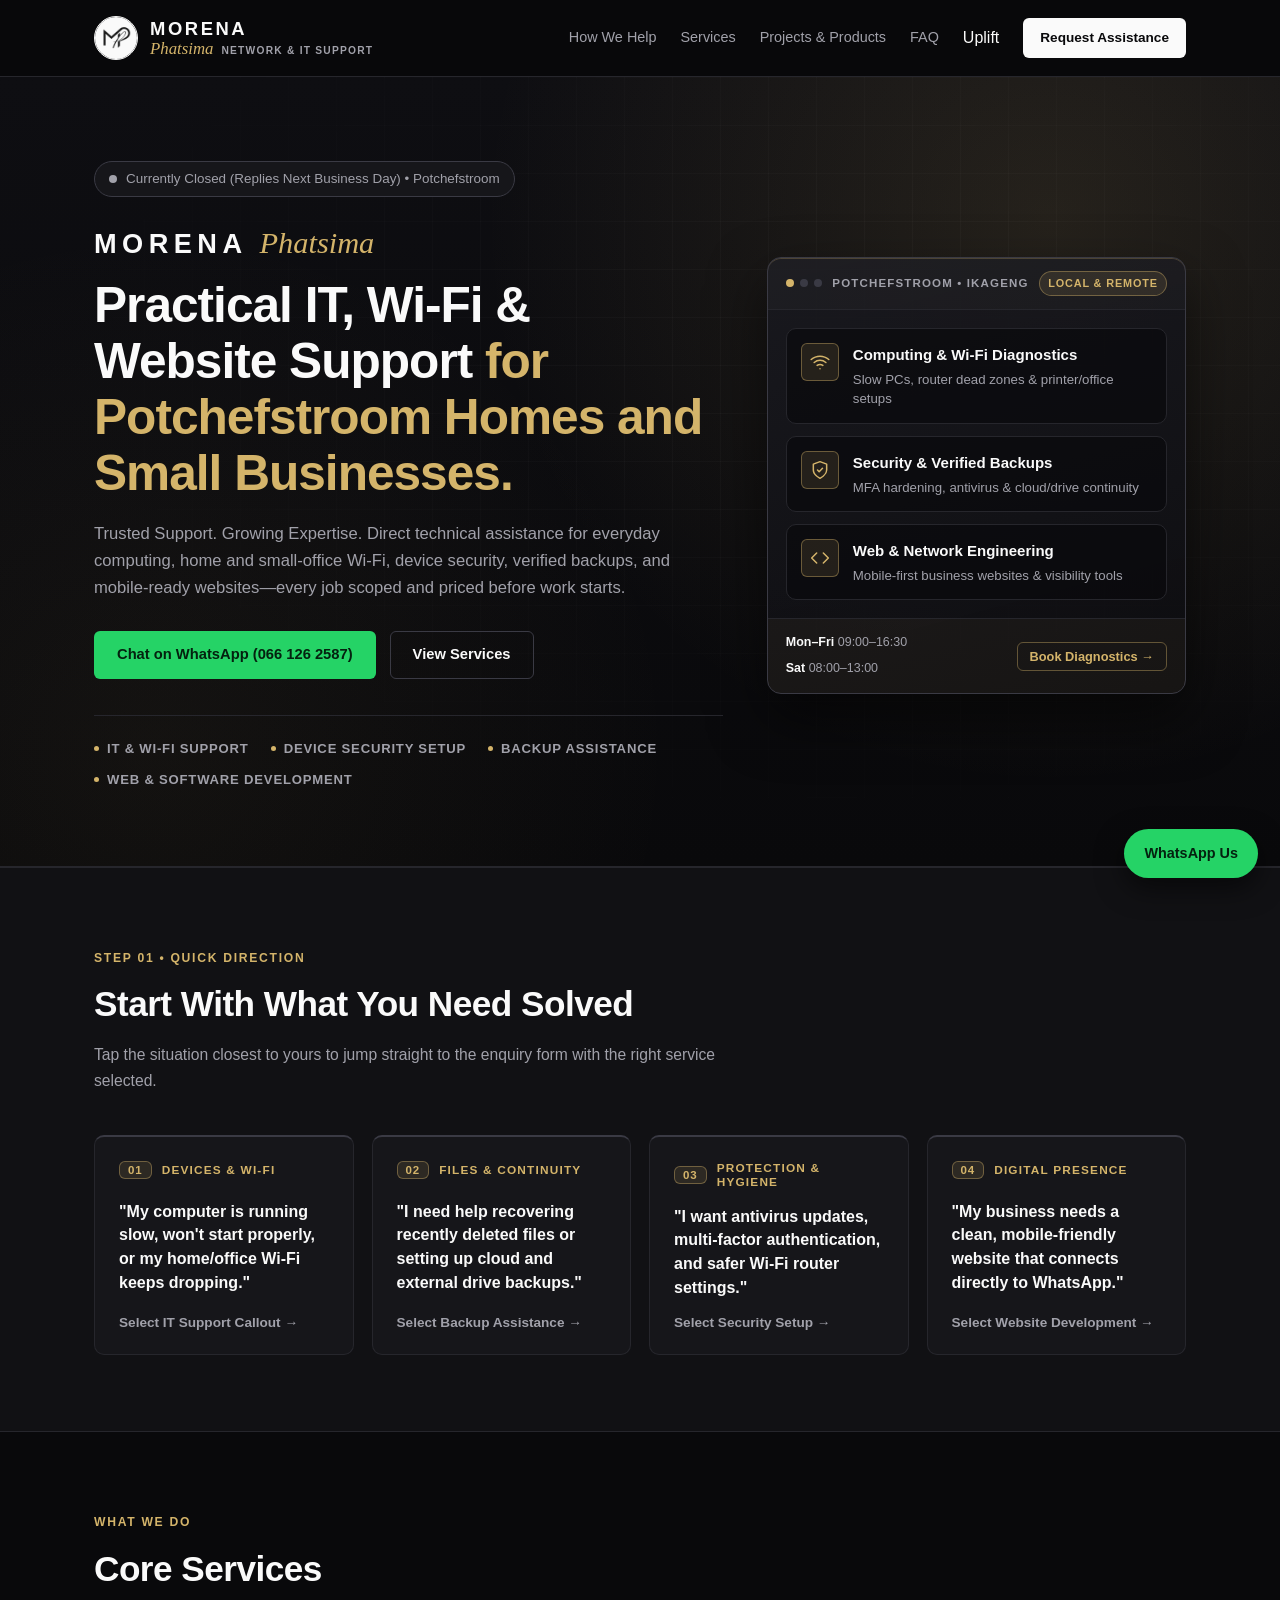
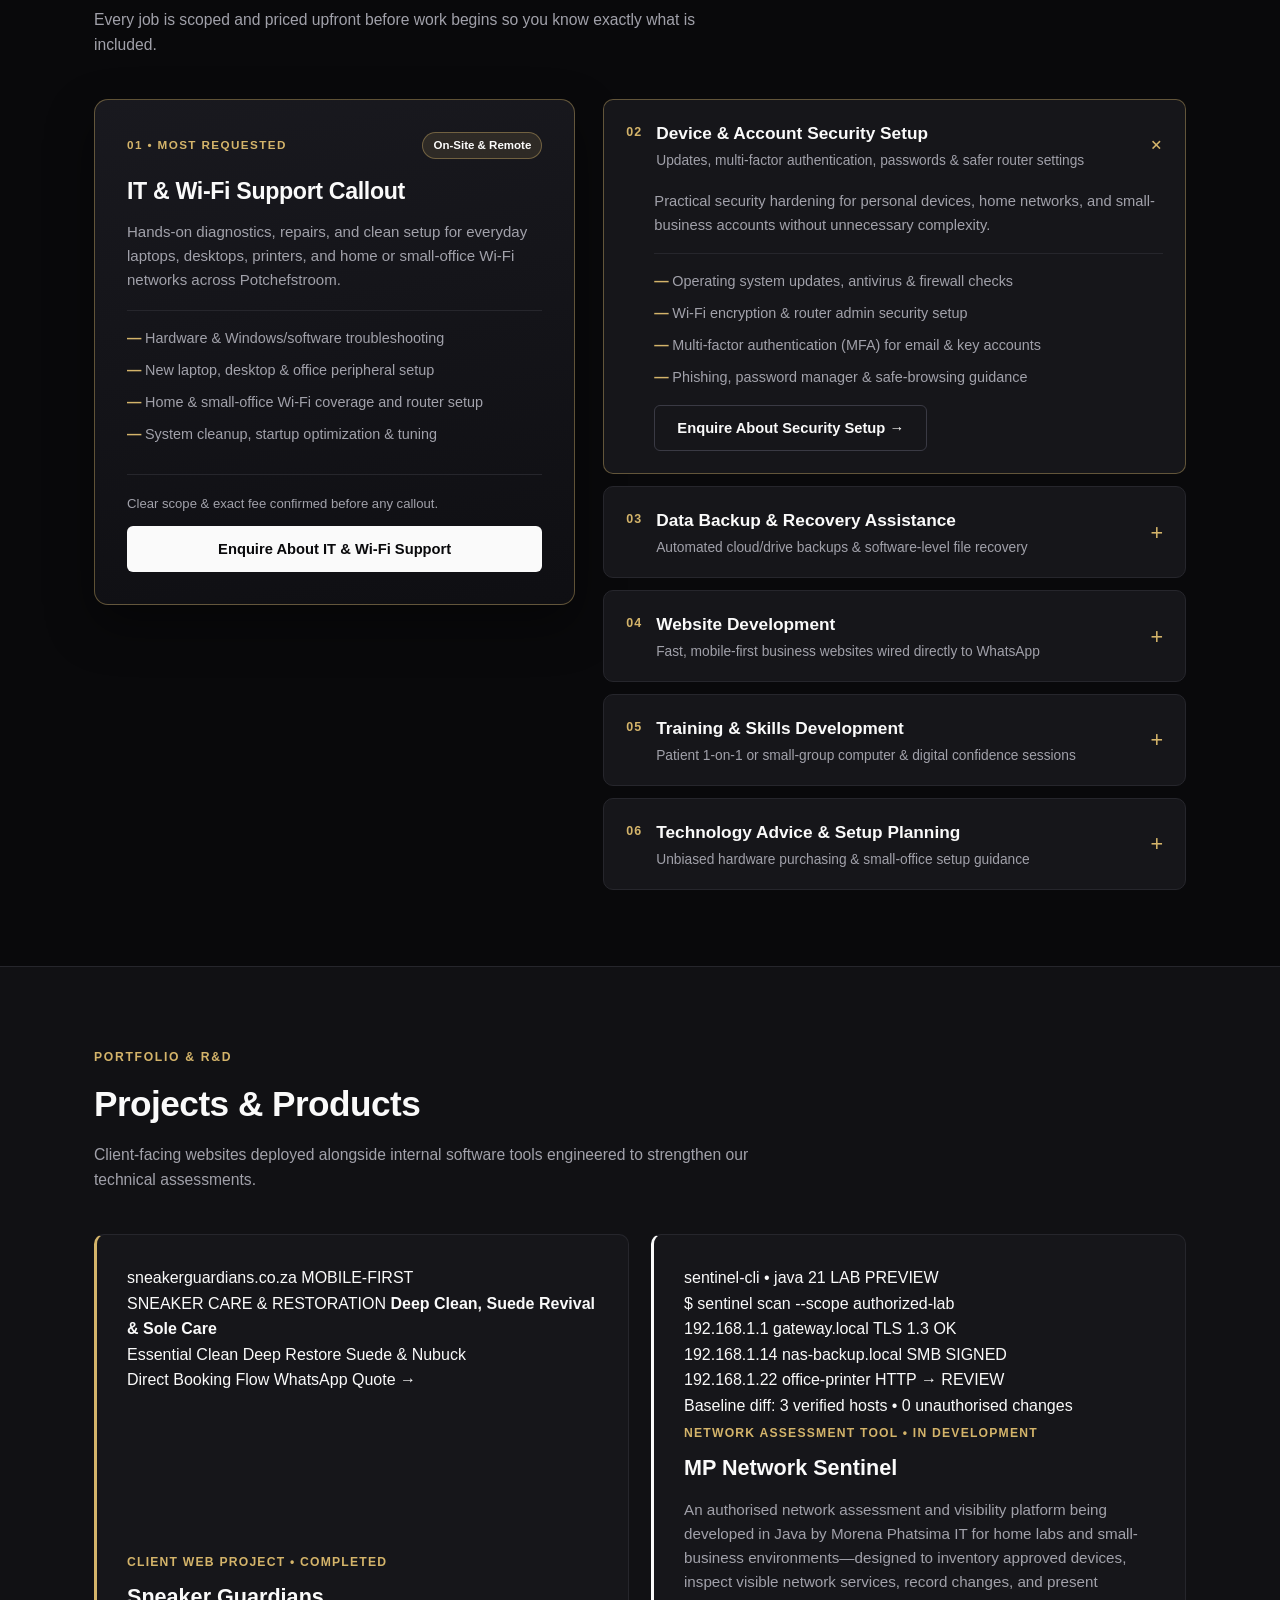
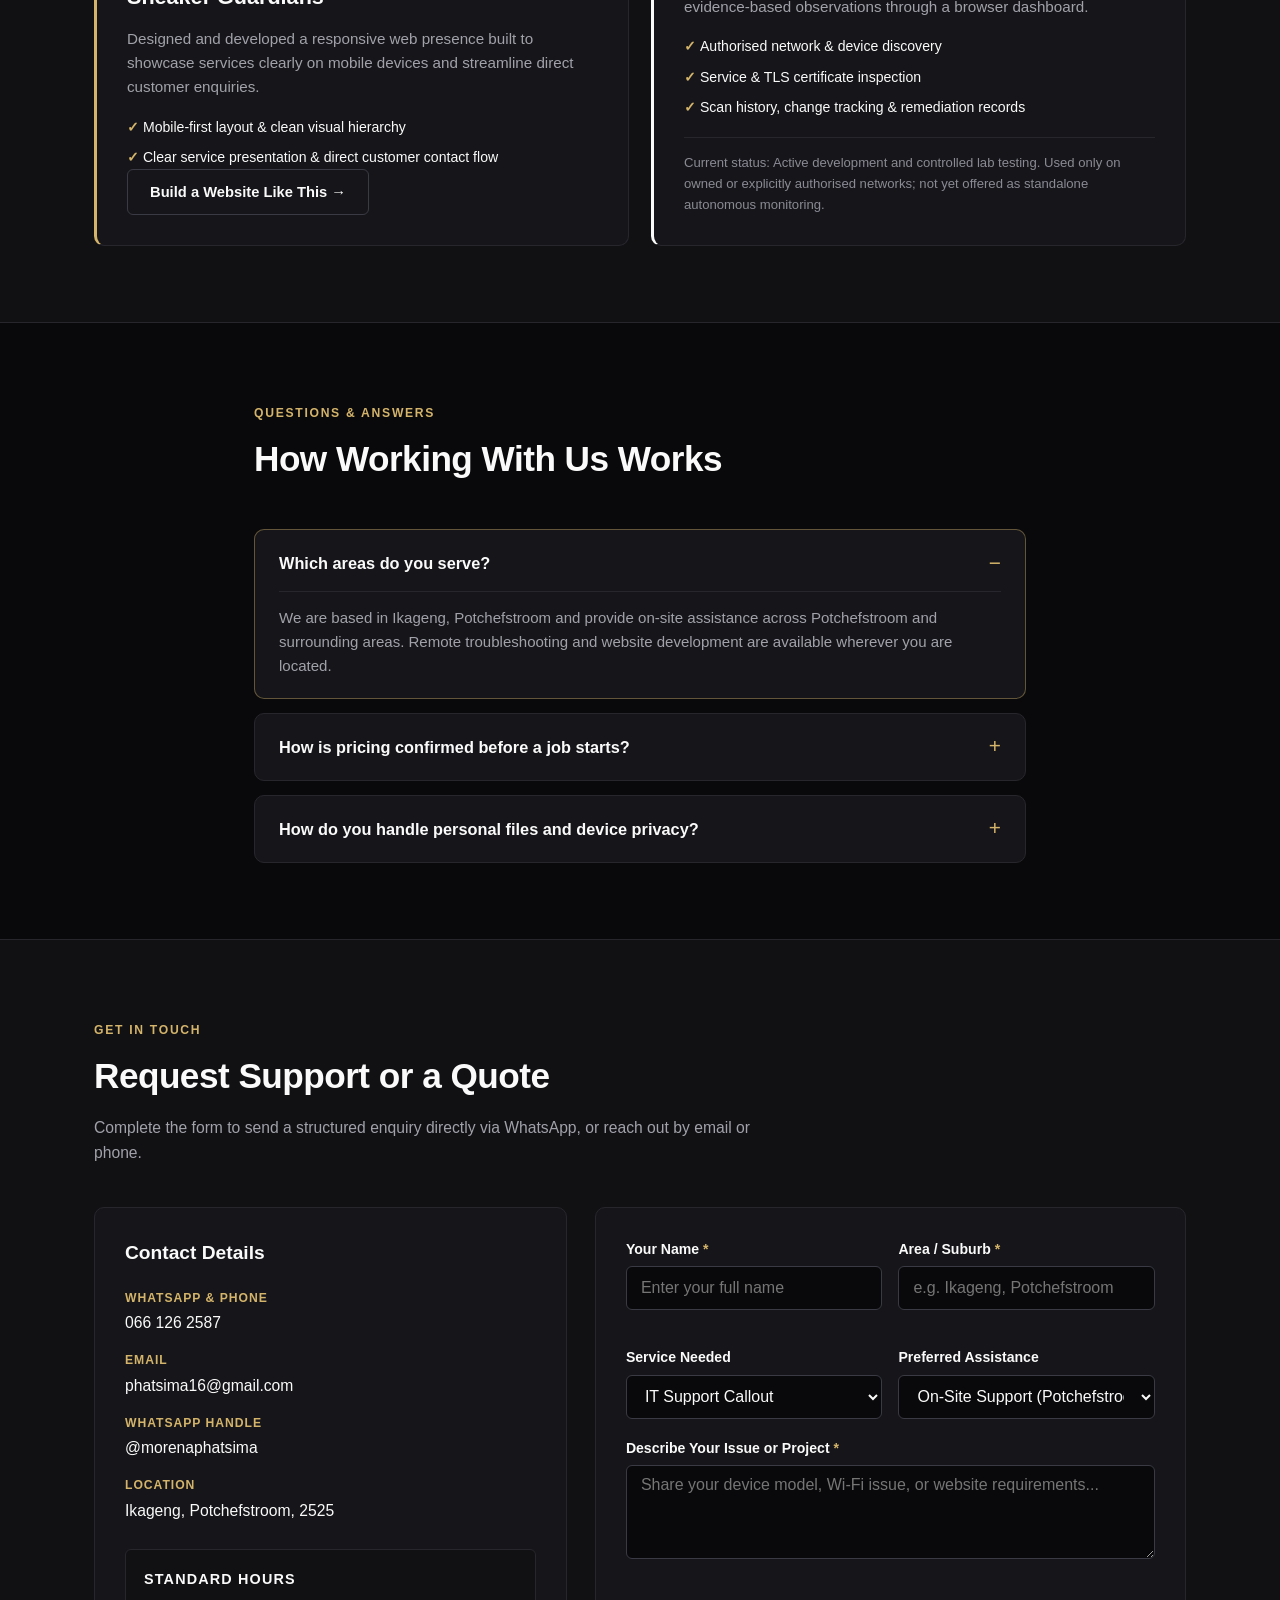
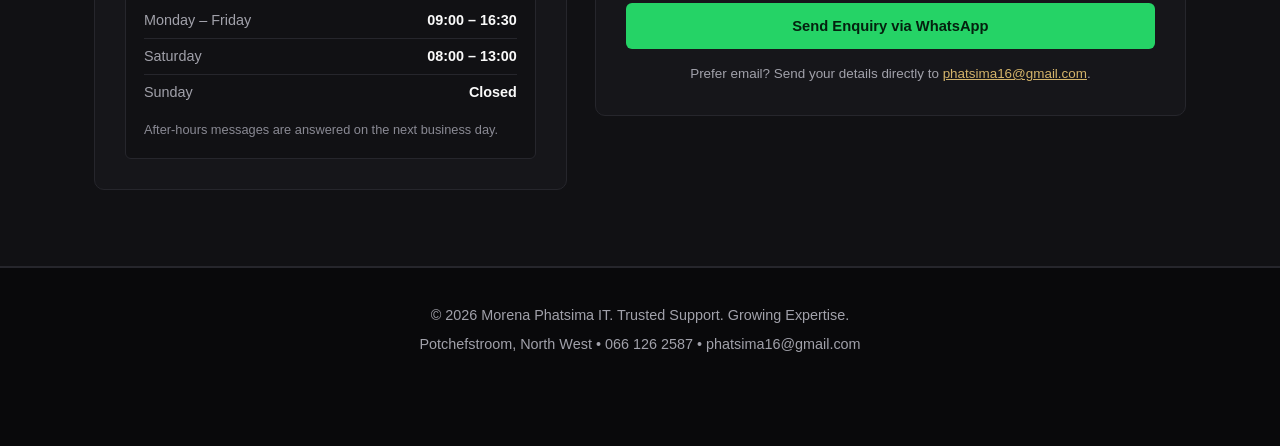
==== commit e739d131: "Launch v2 visual upgrade, Community Uplift tools, and audit fixes" ====
--- a/index.html
+++ b/index.html
@@ -230,7 +230,7 @@
               <span class="match-step">01</span>
               <span class="match-label">Devices &amp; Wi-Fi</span>
             </div>
-            <h3>"My computer is running slow, won't start properly, or my home/office Wi-Fi keeps dropping."</h3>
+            <span class="match-quote">"My computer is running slow, won't start properly, or my home/office Wi-Fi keeps dropping."</span>
             <span class="match-cta">Select IT Support Callout &rarr;</span>
           </button>
 
@@ -239,7 +239,7 @@
               <span class="match-step">02</span>
               <span class="match-label">Files &amp; Continuity</span>
             </div>
-            <h3>"I need help recovering recently deleted files or setting up cloud and external drive backups."</h3>
+            <span class="match-quote">"I need help recovering recently deleted files or setting up cloud and external drive backups."</span>
             <span class="match-cta">Select Backup Assistance &rarr;</span>
           </button>
 
@@ -248,7 +248,7 @@
               <span class="match-step">03</span>
               <span class="match-label">Protection &amp; Hygiene</span>
             </div>
-            <h3>"I want antivirus updates, multi-factor authentication, and safer Wi-Fi router settings."</h3>
+            <span class="match-quote">"I want antivirus updates, multi-factor authentication, and safer Wi-Fi router settings."</span>
             <span class="match-cta">Select Security Setup &rarr;</span>
           </button>
 
@@ -257,7 +257,7 @@
               <span class="match-step">04</span>
               <span class="match-label">Digital Presence</span>
             </div>
-            <h3>"My business needs a clean, mobile-friendly website that connects directly to WhatsApp."</h3>
+            <span class="match-quote">"My business needs a clean, mobile-friendly website that connects directly to WhatsApp."</span>
             <span class="match-cta">Select Website Development &rarr;</span>
           </button>
         </div>
--- a/css/styles.css
+++ b/css/styles.css
@@ -17,7 +17,7 @@
   /* Brand Typography & Accents */
   --text-primary: #fafafa;
   --text-secondary: #a1a1aa;
-  --text-muted: #71717a;
+  --text-muted: #8a8a94;
 
   --champagne: #d4b46a;
   --champagne-soft: rgba(212, 180, 106, 0.12);
@@ -625,166 +625,6 @@
   }
 }
 
-/* Hero Dispatch & Capability Console */
-.hero-console {
-  background: linear-gradient(165deg, rgba(25, 25, 31, 0.94) 0%, rgba(13, 13, 16, 0.98) 100%);
-  border: 1px solid var(--border-strong);
-  border-radius: var(--radius-lg);
-  box-shadow:
-    0 24px 56px rgba(0, 0, 0, 0.55),
-    inset 0 1px 0 rgba(212, 180, 106, 0.25);
-  overflow: hidden;
-}
-
-.console-header {
-  display: flex;
-  align-items: center;
-  justify-content: space-between;
-  gap: 10px;
-  padding: 13px 18px;
-  background: rgba(255, 255, 255, 0.02);
-  border-bottom: 1px solid var(--border-subtle);
-}
-
-.console-dots {
-  display: flex;
-  gap: 6px;
-}
-
-.console-dots span {
-  width: 8px;
-  height: 8px;
-  border-radius: 50%;
-  background: var(--border-strong);
-}
-
-.console-dots span:first-child {
-  background: var(--champagne);
-}
-
-.console-location {
-  font-size: 0.72rem;
-  font-weight: 700;
-  letter-spacing: 0.1em;
-  color: var(--text-secondary);
-}
-
-.console-badge {
-  font-size: 0.68rem;
-  font-weight: 700;
-  letter-spacing: 0.08em;
-  padding: 3px 8px;
-  border-radius: 999px;
-  color: var(--champagne);
-  background: var(--champagne-soft);
-  border: 1px solid var(--champagne-border);
-}
-
-.console-body {
-  padding: 18px;
-  display: grid;
-  gap: 12px;
-}
-
-.console-item {
-  display: flex;
-  align-items: flex-start;
-  gap: 14px;
-  padding: 14px;
-  border-radius: var(--radius-md);
-  background: rgba(9, 9, 11, 0.65);
-  border: 1px solid var(--border-subtle);
-  transition: border-color var(--transition), transform var(--transition);
-}
-
-.console-item:hover {
-  border-color: var(--champagne-border);
-  transform: translateY(-1px);
-}
-
-.console-icon {
-  width: 38px;
-  height: 38px;
-  border-radius: var(--radius-sm);
-  display: grid;
-  place-items: center;
-  flex-shrink: 0;
-  color: var(--champagne);
-  background: var(--champagne-soft);
-  border: 1px solid var(--champagne-border);
-}
-
-.console-item-text {
-  display: grid;
-  gap: 3px;
-}
-
-.console-item-text strong {
-  font-size: 0.94rem;
-  font-weight: 700;
-  color: var(--text-primary);
-}
-
-.console-item-text span {
-  font-size: 0.83rem;
-  line-height: 1.45;
-  color: var(--text-secondary);
-}
-
-.console-footer {
-  display: flex;
-  align-items: center;
-  justify-content: space-between;
-  gap: 12px;
-  padding: 14px 18px;
-  background: rgba(212, 180, 106, 0.05);
-  border-top: 1px solid var(--border-subtle);
-}
-
-.console-hours {
-  display: flex;
-  flex-wrap: wrap;
-  gap: 6px 14px;
-  font-size: 0.78rem;
-  color: var(--text-secondary);
-}
-
-.console-hours strong {
-  color: var(--text-primary);
-}
-
-.console-trigger {
-  background: none;
-  border: 1px solid var(--champagne-border);
-  color: var(--champagne);
-  font-size: 0.8rem;
-  font-weight: 700;
-  padding: 6px 12px;
-  border-radius: var(--radius-sm);
-  cursor: pointer;
-  white-space: nowrap;
-  transition: background-color var(--transition), color var(--transition);
-}
-
-.console-trigger:hover {
-  background: var(--champagne);
-  color: #09090b;
-}
-
-@media (max-width: 960px) {
-  .hero-grid {
-    grid-template-columns: 1fr;
-    gap: 32px;
-  }
-}
-
-@media (max-width: 480px) {
-  .console-header,
-  .console-footer {
-    flex-wrap: wrap;
-  }
-}
-
 /* ==========================================================================
    Sections & Headings
    ========================================================================== */
@@ -885,7 +725,7 @@
   color: var(--champagne);
 }
 
-.match-card h3 {
+.match-quote {
   font-size: 1rem;
   font-weight: 600;
   line-height: 1.48;
@@ -1108,6 +948,7 @@
 
 /* ==========================================================================
    Projects & Products
+   ========================================================================== */
 
 .work-grid {
   display: grid;
@@ -1649,6 +1490,10 @@
   align-items: start;
 }
 
+.calc-layout > * {
+  min-width: 0;
+}
+
 .calc-table-wrap {
   overflow-x: auto;
 }
@@ -1757,7 +1602,7 @@
 
 @media (max-width: 900px) {
   .calc-layout {
-    grid-template-columns: 1fr;
+    grid-template-columns: minmax(0, 1fr);
   }
 }
 
